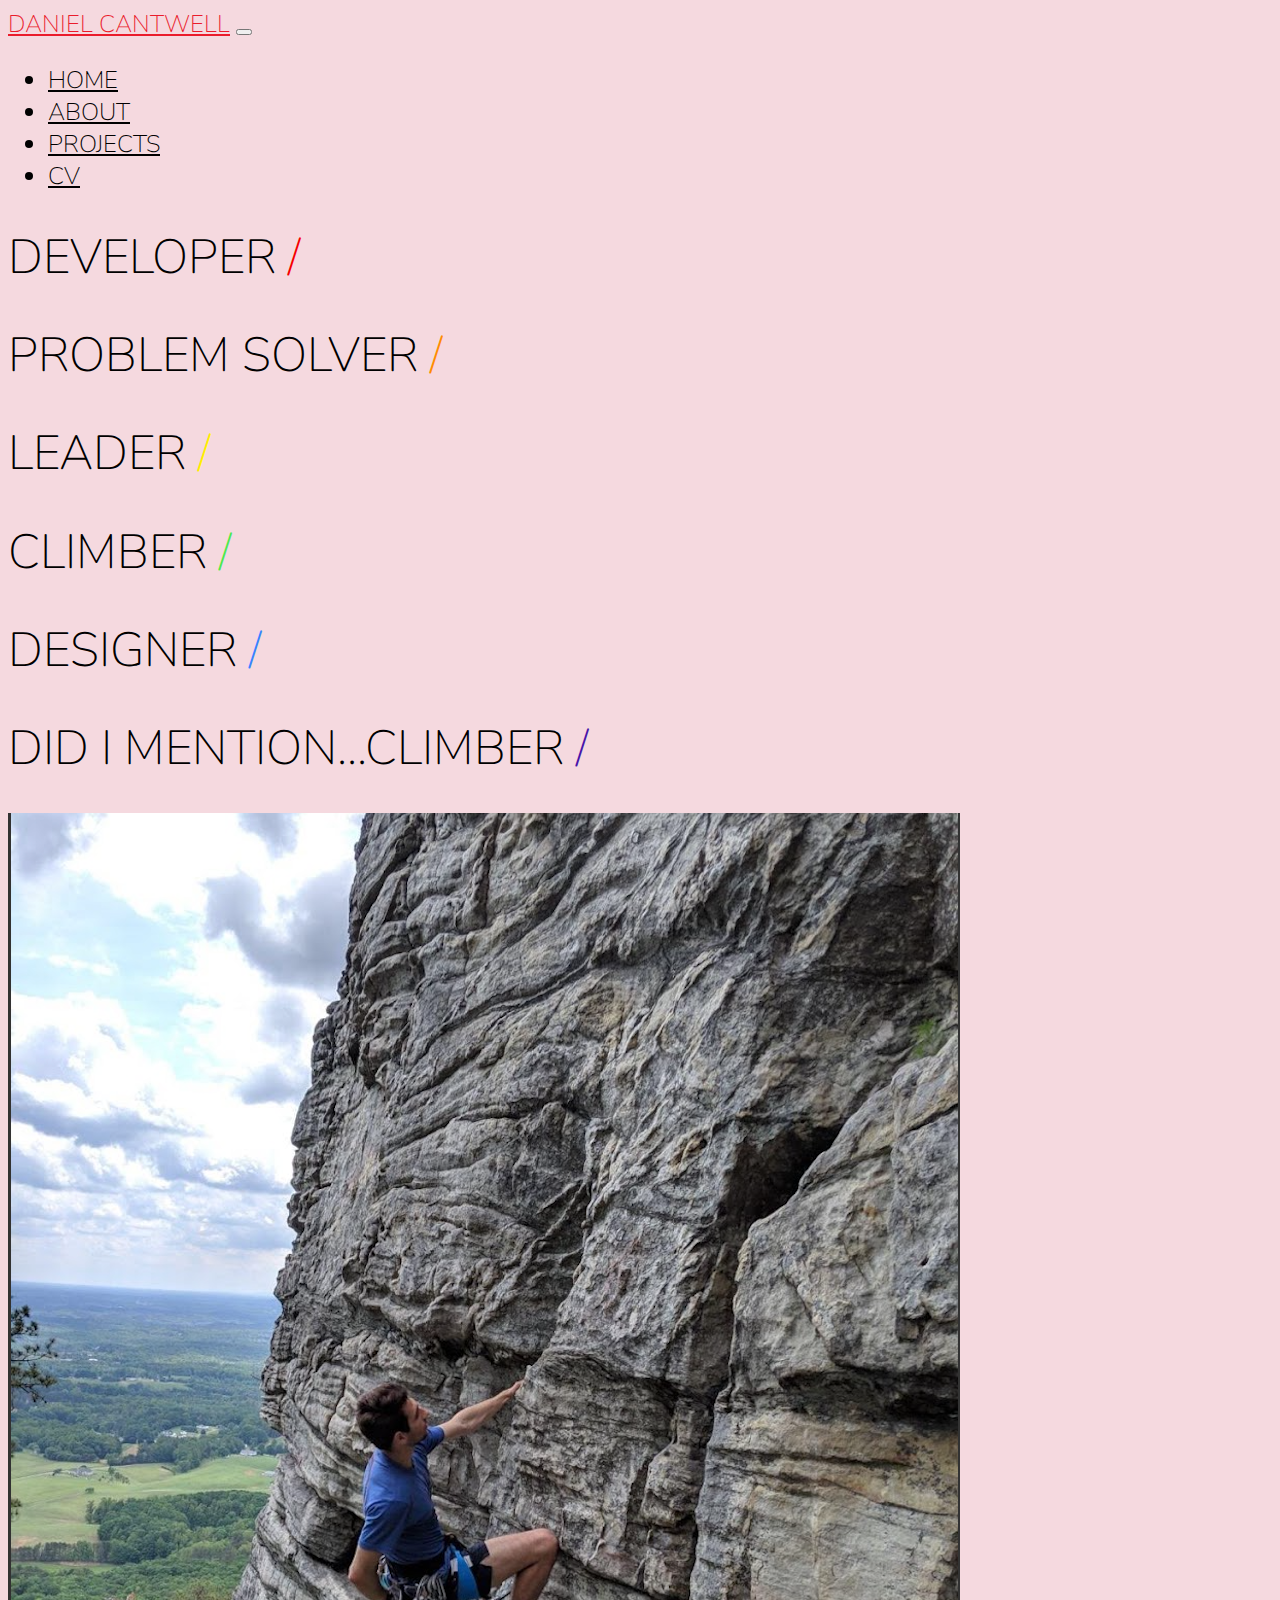
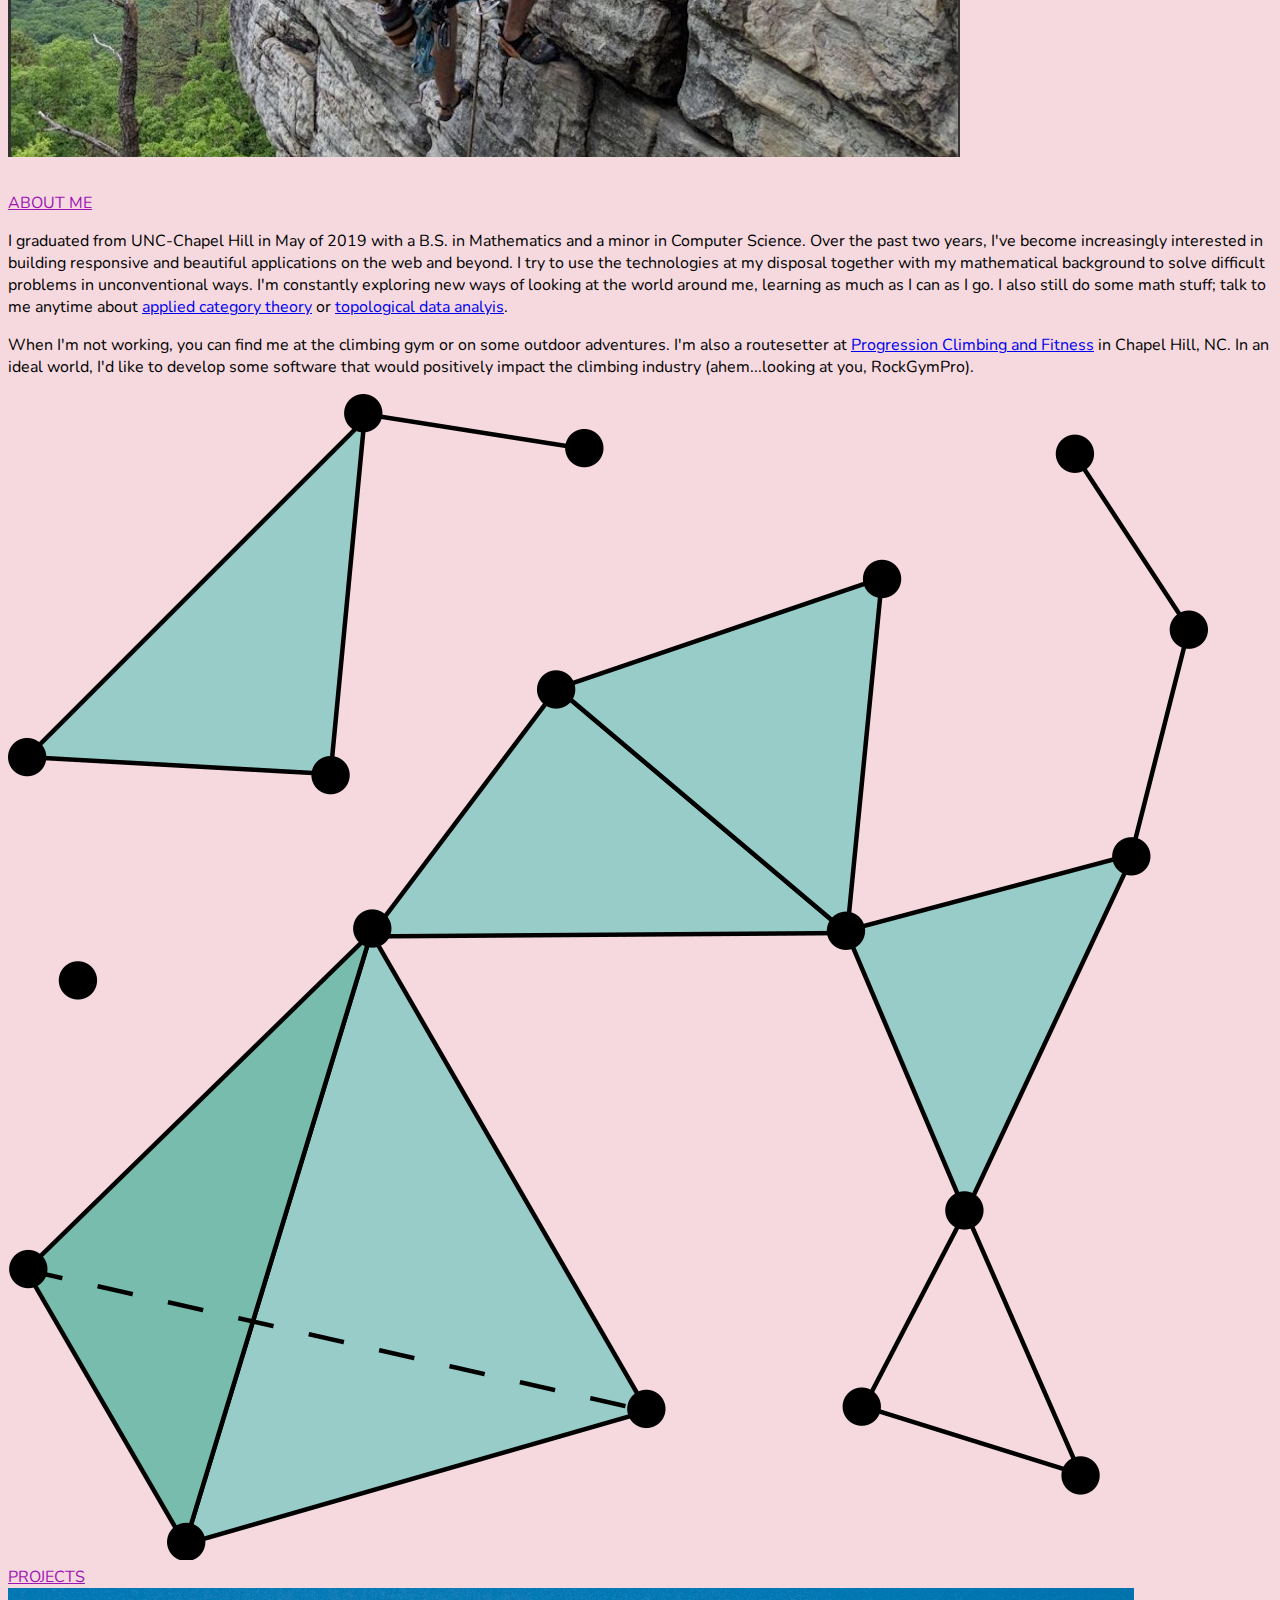
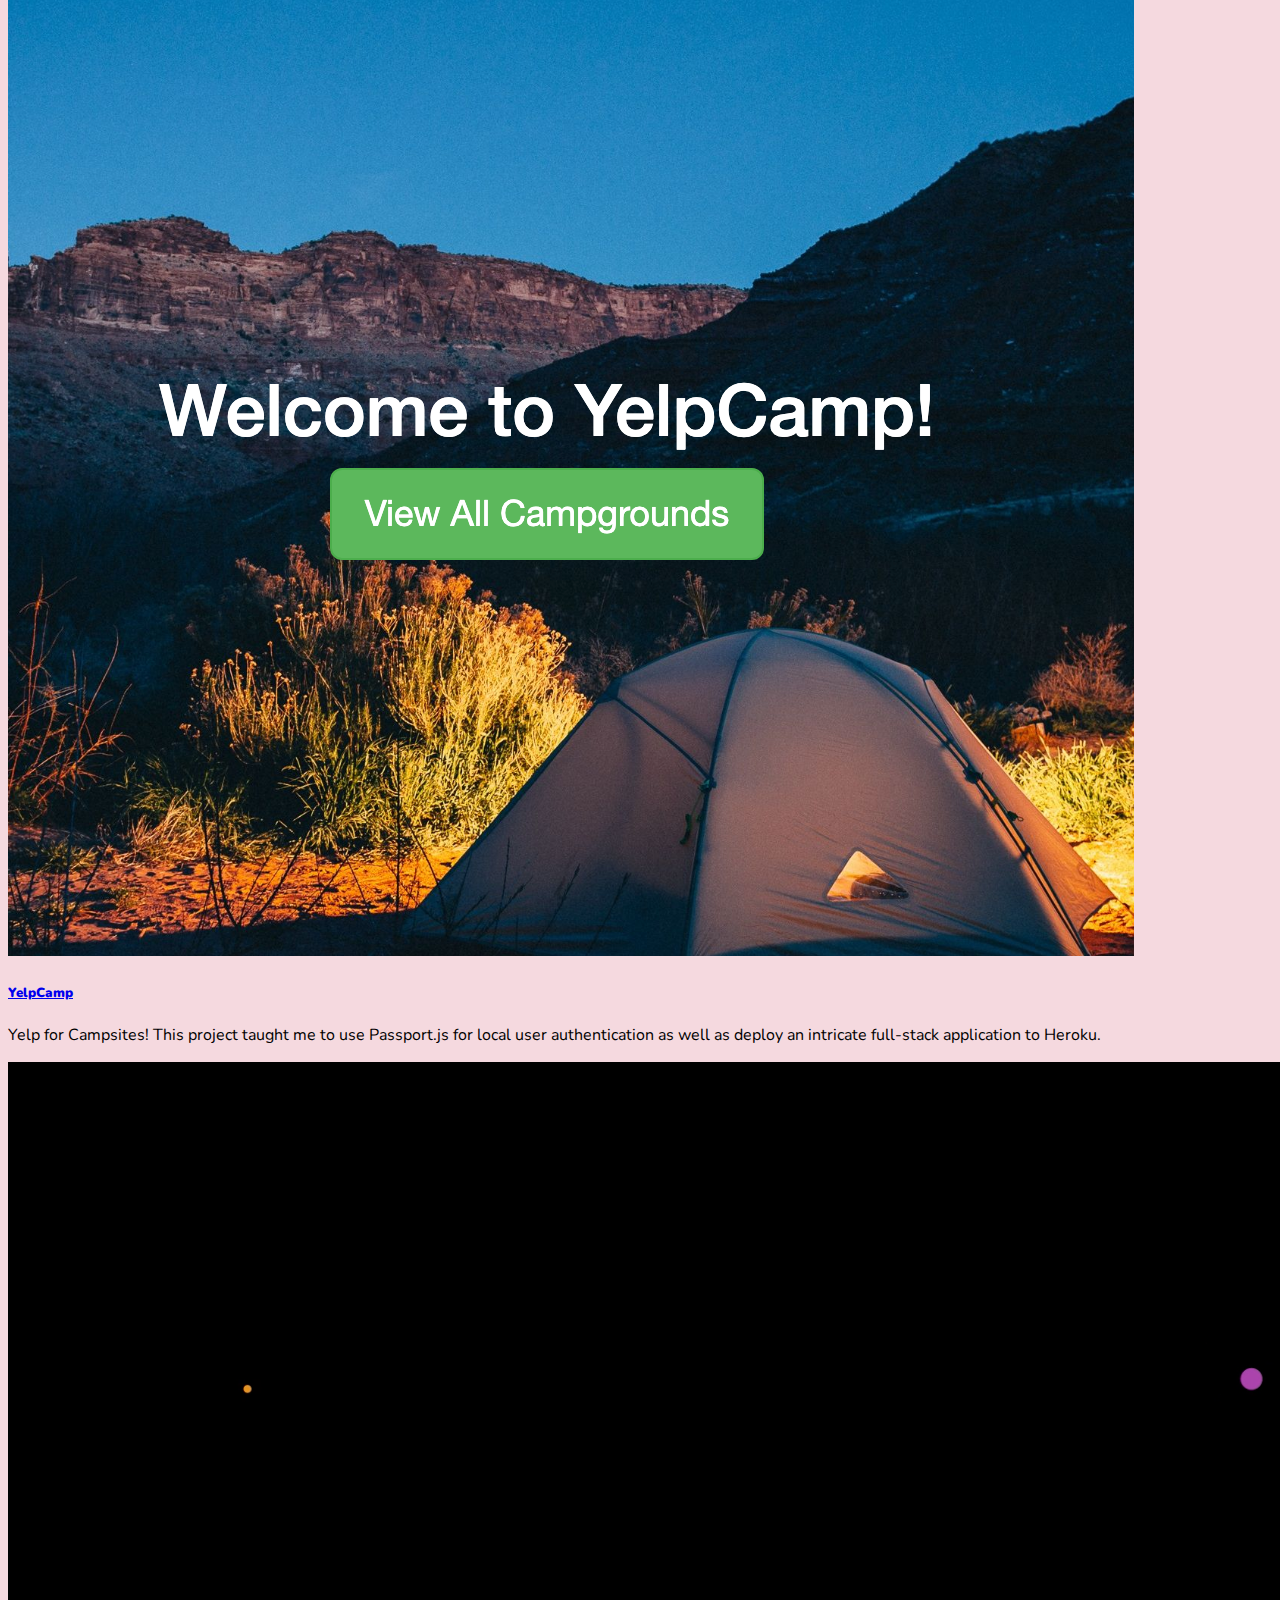
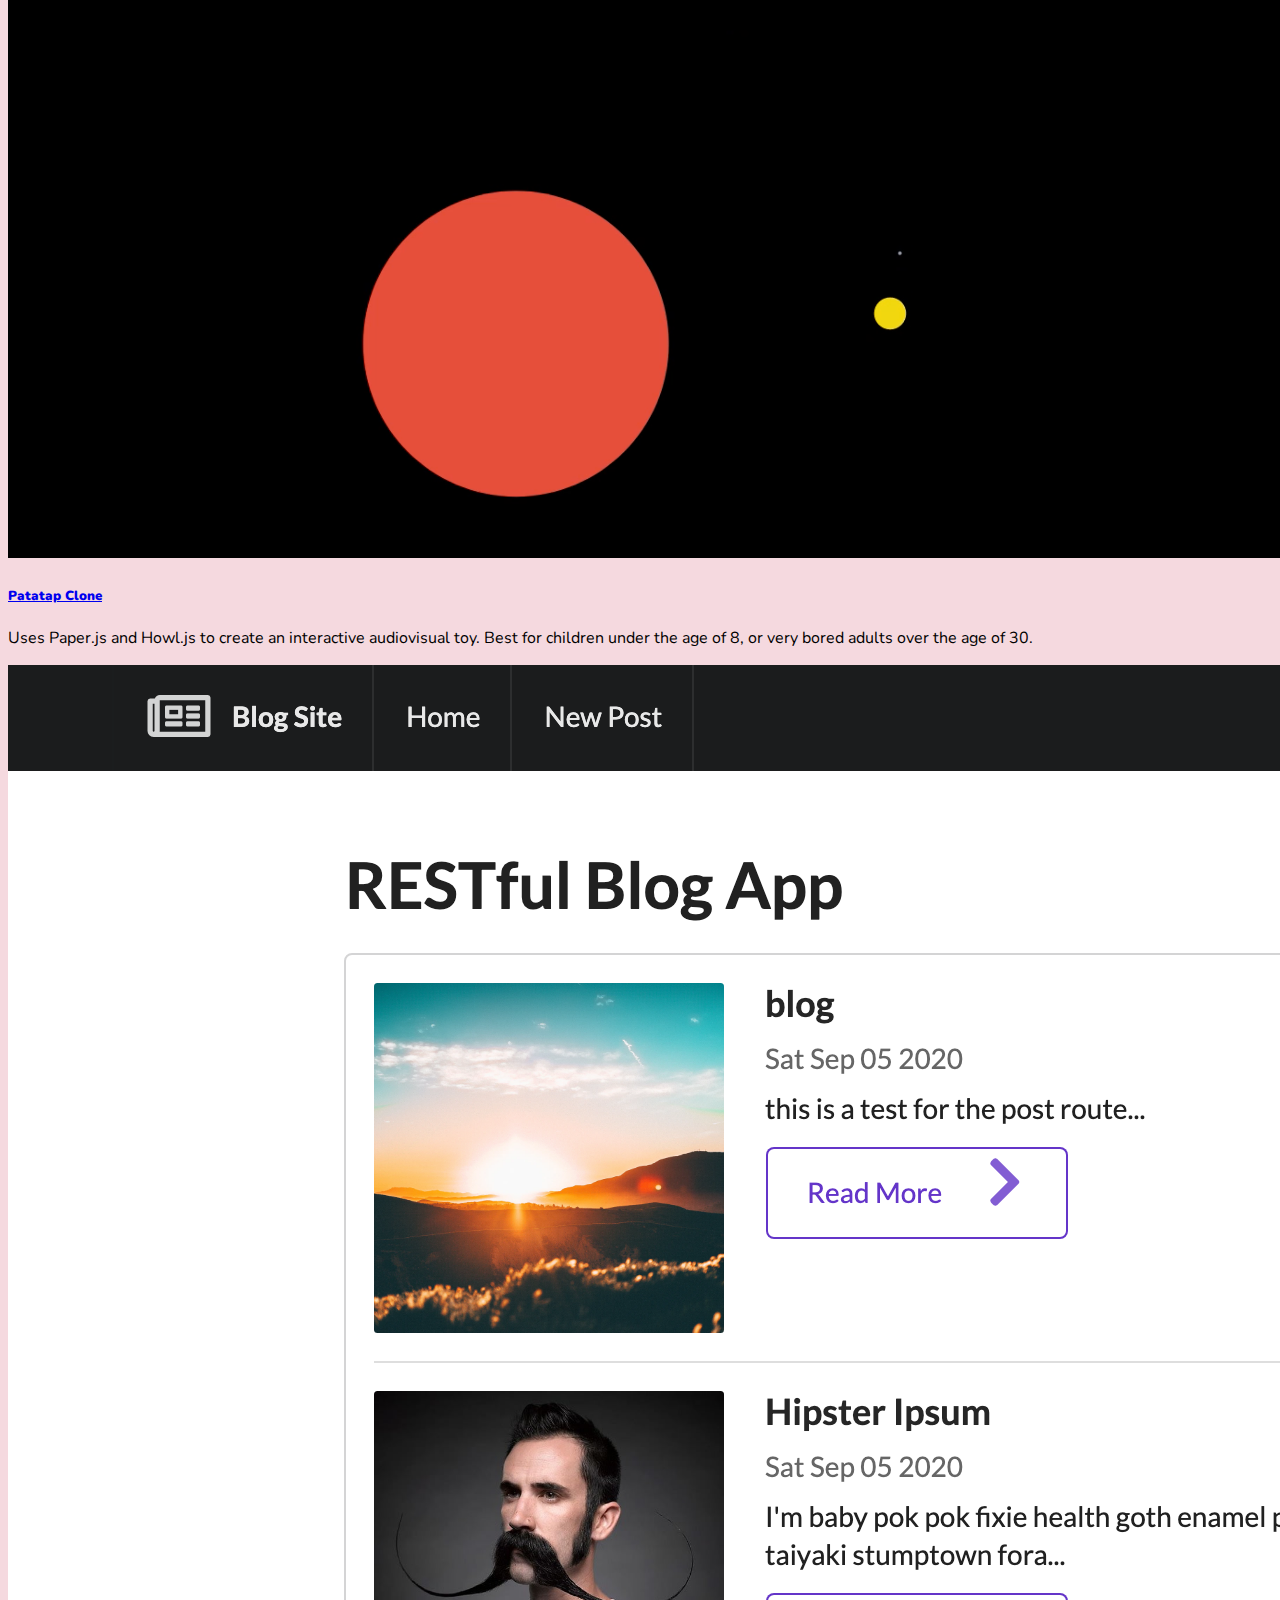
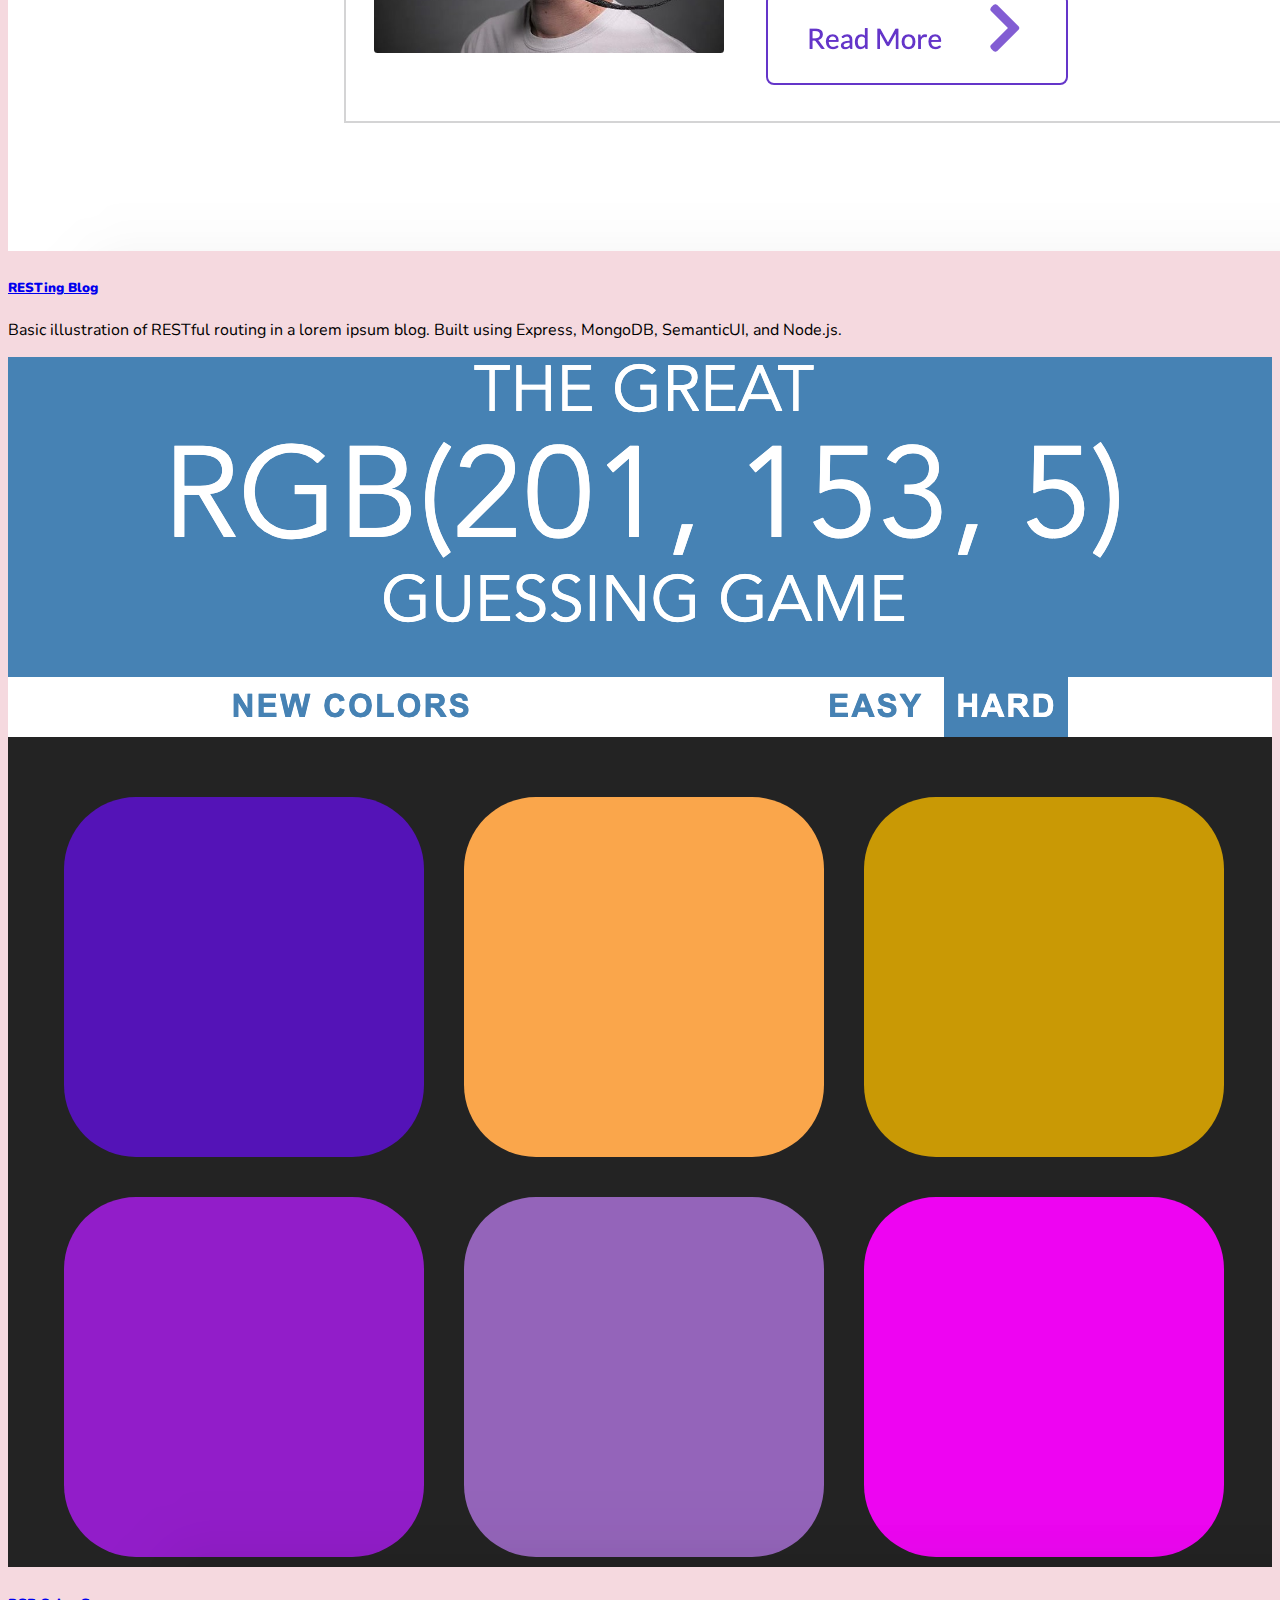
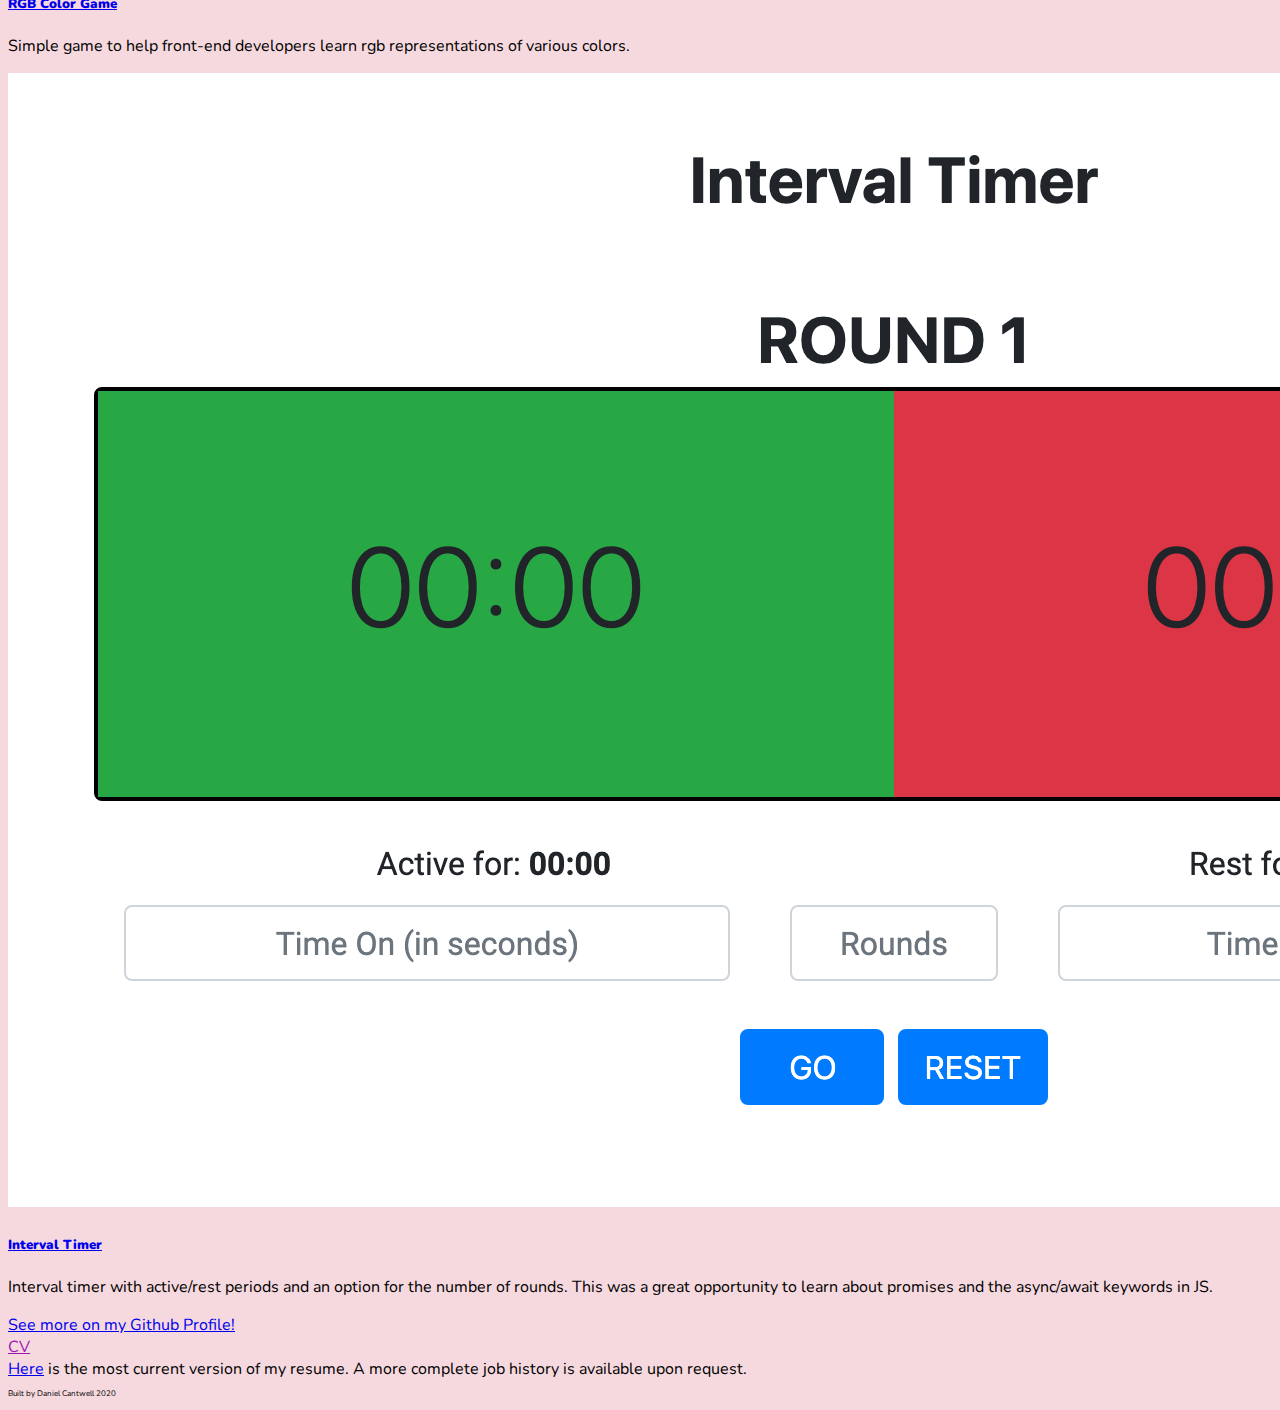
==== index.html @ 67dee4c5 "added link to interval timer" ====
<!DOCTYPE html>
<html>
<head>
	<title>personal site</title>

	 <!-- Required meta tags -->
    <meta charset="utf-8">
    <meta name="viewport" content="width=device-width, initial-scale=1, shrink-to-fit=no">
    
    <!-- Google Font -->
    <link href="https://fonts.googleapis.com/css?family=Nunito:200,300,400,700" rel="stylesheet">
	
	 <!-- Bootstrap CSS -->
    <link rel="stylesheet" href="https://stackpath.bootstrapcdn.com/bootstrap/4.1.3/css/bootstrap.min.css" integrity="sha384-MCw98/SFnGE8fJT3GXwEOngsV7Zt27NXFoaoApmYm81iuXoPkFOJwJ8ERdknLPMO" crossorigin="anonymous">


    <link rel="stylesheet" type="text/css" href="app.css">



</head>
<body>


	 <nav id="mainnav" class="navbar navbar-dark navbar-expand-lg py-0 sticky-top "> 
     	<a href="#" class="navbar-brand" >DANIEL CANTWELL</a>
      	<button class="navbar-toggler" data-toggle="collapse" data-target="#navLinks" aria-label="Toggle navigation">
        	<span class="navbar-toggler-icon"></span>
      	</button>

      	<div class="collapse navbar-collapse" id="navLinks">
        	<ul class="navbar nav text-right">
          		<li class="nav-item">
            		<a href="#" class="nav-link " id = "home">HOME</a><a name="home"/>
          		</li>
          		<li>  
            		<a href="#" id="about" class="nav-link ">ABOUT</a> 
          		</li>
          		<li>  
            		<a href="#" id = "projects" class="nav-link ">PROJECTS</a>
          		</li>
              <li>  
                <a href="#" id = "cv" class="nav-link ">CV</a>
              </li>
          
        	</ul>
      </div>

    </nav>
<!-- mt-lg-3 mt-5 -->
<section class="container-fluid px-0  mx-2 mb-3  ">
      <div class="row align-items-center">
        <div class="col-lg-6">
          <div class="text-center text-white d-lg-block text-dark">
            <h1>DEVELOPER <span id="slash1">/</span> </h1>
            <h1>PROBLEM SOLVER <span id="slash2">/</span> </h1>
            <h1>LEADER <span id="slash3">/</span> </h1>
            <h1>CLIMBER <span id="slash4">/</span></h1>
            <h1>DESIGNER <span id="slash5">/</span> </h1>
            <h1>DID I MENTION...CLIMBER <span id="slash6">/</span></h1>
        
          </div>
          
        </div>
        <div class="col-lg-6 d-none d-lg-block testText">
          <img src="climbin2.png" class="img-fluid rounded-circle">
        </div>
      </div>
    </section>


<section class="container-fluid px-0 ">
      <div class="row align-items-center">
        <div class="col-lg-6 col-md-12">
          <div class="text-center text-white d-lg-block">
            <div class= "display-2 mb-2"> <a name="about"/><u class= "projectPurple">ABOUT ME</u></div>
            <div> 
              <p class = "bio pl-2 ml-5 text-left">I graduated from UNC-Chapel Hill in May of 2019 with a B.S. in Mathematics and a minor in Computer Science. Over the past two years, I've become increasingly interested in building responsive and beautiful applications on the web and beyond. I try to use the technologies at my disposal together with my mathematical background to solve difficult problems in unconventional ways. I'm constantly exploring new ways of looking at the world around me, learning as much as I can as I go. I also still do some math stuff; talk to me anytime about <a href = "https://forum.azimuthproject.org/discussion/1808/lecture-2-what-is-applied-category-theory/p1">applied category theory</a> or <a href = "https://www.ias.edu/ideas/2013/lesnick-topological-data-analysis">topological data analyis</a>.</p>
              <p class = "bio pl-2 ml-5 text-left">When I'm not working, you can find me at the climbing gym or on some outdoor adventures. I'm also a routesetter at <a href = "http://climbprogression.com/">Progression Climbing and Fitness</a> in Chapel Hill, NC. In an ideal world, I'd like to develop some software that would positively impact the climbing industry (ahem...looking at you, RockGymPro).</p>
            </div>
          </div>
          
        </div>
        <div class="col-lg-6 d-none d-lg-block col-md-12 text-center mt-3">
          <img src="simp.png" class="img-fluid rounded w-75">
        </div>
      </div>
    </section>

<section class="container-fluid px-0 mt-3 mb-3">
      <div class="row align-items-center">
        <div class="text-center text-white d-lg-block">
        <div class= "display-2 mb-2"> <a name="projects"/><u class = "projectPurple">PROJECTS</u></div>
          <div class="col-lg-12">
              <div class = "row mt-3 d-flex mx-5 d-flex justify-content-center">

                <div class = "col-lg-4 col-md-6">
                  <div class="card" style = "height: 100%;">
                    <img class="card-img-top" src="yelpcamp.png" alt="Card image cap" >
                      <div class="card-body text-dark">
                        <h5 class="card-title"><strong><a class = "text-dark" href="https://fast-scrubland-23470.herokuapp.com/">YelpCamp</a></strong></h5>
                        <p>Yelp for Campsites! This project taught me to use Passport.js for local user authentication as well as deploy an intricate full-stack application to Heroku.</p> 
                      </div>
                  </div> 
                </div>

                <div class = "col-lg-4 col-md-6">
                  <div class="card" style = "height: 100%;">
                    <img class="card-img-top" src="patatap img.png" alt="Card image cap" >
                      <div class="card-body text-dark">
                        <h5 class="card-title"><strong><a class = "text-dark" href="https://github.com/cantwellnc/patatapClone">Patatap Clone</a></strong></h5>
                        <p>Uses Paper.js and Howl.js to create an interactive audiovisual toy. Best for children under the age of 8, or very bored adults over the age of 30. </p> 
                      </div>
                  </div> 
                </div>

                <div class = "col-lg-4 col-md-6 mt-2 mb-2 mt-lg-0">
                  <div class="card" style = "height: 100%;">
                    <img class="card-img-top" src="blog.png" alt="Card image cap">
                      <div class="card-body text-dark border-dark ">
                        <h5 class="card-title"><strong><a class = "text-dark" href="https://github.com/cantwellnc/blogAppRedux">RESTing Blog</a></strong></h5>
                        <p>Basic illustration of RESTful routing in a lorem ipsum blog. Built using Express, MongoDB, SemanticUI, and Node.js. </p> 
                      </div>
                  </div> 
                </div>

                <!-- TO DO: Make another proj, add it here in place of this card. Add Resume + links to linkedIn and github. -->
                <div class = "col-lg-4 col-md-6 mt-2">
                  <div class="card" style = "height: 100%;">
                    <!-- style="width: 18rem;" -->
                    <img class="card-img-top" src="colorGame.png" alt="Card image cap">
                      <div class="card-body text-dark">
                        <h5 class="card-title"><strong><a class = "text-dark" href="https://cantwellnc.github.io/colorGame/">RGB Color Game</a></strong></h5>
                        <p>Simple game to help front-end developers learn rgb representations of various colors. </p> 
                      </div>
                  </div> 
                </div>

                <div class = "col-lg-4 col-md-6 mt-2">
                  <div class="card" style = "height: 100%;">
                    <!-- style="width: 18rem;" -->
                    <img class="card-img-top" src="interval.png" alt="Card image cap">
                      <div class="card-body text-dark">
                        <h5 class="card-title"><strong><a class = "text-dark" href="https://cantwellnc.github.io/intervalTimer">Interval Timer</a></strong></h5>
                        <p> Interval timer with active/rest periods and an option for the number of rounds. This was a great opportunity to learn about promises and the async/await keywords in JS.</p> 
                      </div>
                  </div> 
                </div>
                <div class = "col-lg-4 col-md-6 d-flex justify-content-center align-items-center">
                  <a href="https://github.com/cantwellnc">See more on my Github Profile!</a>
                </div>
              </div>
            </div>
          </div> 
        </div>
      </div>
      
 </section>




 <section class="container-fluid px-0 mt-3 mb-3">
      <div class="row align-items-center">
        <div class="col-lg-12">
            <div class="text-center text-dark d-lg-block">
              <div class= "display-2 mb-2"> <a name="cv"/><u class = "projectPurple">CV</u></div>
              <span> <a href = "currResume.pdf">Here</a> is the most current version of my resume. A more complete job history is available upon request. </span>
              <b></b>
            </div>
          </div> 
        </div>
      </div>
 </section>

<section class="container-fluid px-0 mt-3 mb-3" id="footer"> 
  <!-- <div class= "row float-right" id="footer"> -->
    Built by Daniel Cantwell 2020
  <!-- </div> -->
</section>

</body>

<!-- Optional JavaScript -->
    <!-- jQuery first, then Popper.js, then Bootstrap JS -->
    <!-- <script src="https://code.jquery.com/jquery-3.3.1.slim.min.js" integrity="sha384-q8i/X+965DzO0rT7abK41JStQIAqVgRVzpbzo5smXKp4YfRvH+8abtTE1Pi6jizo" crossorigin="anonymous"></script> -->
    <script
  src="https://code.jquery.com/jquery-3.5.1.min.js"
  integrity="sha256-9/aliU8dGd2tb6OSsuzixeV4y/faTqgFtohetphbbj0="
  crossorigin="anonymous"></script>
    <script src="https://cdnjs.cloudflare.com/ajax/libs/popper.js/1.14.3/umd/popper.min.js" integrity="sha384-ZMP7rVo3mIykV+2+9J3UJ46jBk0WLaUAdn689aCwoqbBJiSnjAK/l8WvCWPIPm49" crossorigin="anonymous"></script>
    <script src="https://stackpath.bootstrapcdn.com/bootstrap/4.1.3/js/bootstrap.min.js" integrity="sha384-ChfqqxuZUCnJSK3+MXmPNIyE6ZbWh2IMqE241rYiqJxyMiZ6OW/JmZQ5stwEULTy" crossorigin="anonymous"></script>
    
    <script>
      function scrollToAnchor(aid){
        var aTag = $("a[name='"+ aid +"']");
        console.log(aTag);
        $('html,body').animate({scrollTop: aTag.offset().top-60},'slow');
      }

      function topFunction() {
        $(document.documentElement).animate({scrollTop: 0}, 'slow')
      }

      $("#about").click(function() {
        scrollToAnchor('about');
      });

       $("#projects").click(function() {
        scrollToAnchor('projects');
      });

      $("#home").click(function() {
        topFunction();
      });

      $("#cv").click(function() {
        scrollToAnchor('cv');
      });




      $(function () {
        $(document).scroll(function(){
          var $nav = $("#mainnav"); 
          $nav.toggleClass("scrolled", $(this).scrollTop() > $nav.height()); 
        });
      });
    </script>

</html>
---- app.css ----
body{
    background:#f5d9df; 
    font-family: Nunito, sans-serif;
    color:black;
    overflow-x:hidden;
}

#mainnav {
    font-size:1.5rem; 
    font-weight:100; 
}

#mainnav .nav-link {
    color:black; 
}

#mainnav .nav-link:hover {
    color:#EA1C2C; 
}

#mainnav .navbar-brand{
    color:#EA1C2C; 
    font-size:1.5rem; 
    font-weight:100; 
}

h1 {
    font-weight:100; 
    font-size:3rem; 
}

.navbar.scrolled {
    background: rgb(222,192,222); 
    /* changes bg of navbar when user scrolls */
    transition: background 500ms;
    /* fades bg in*/
} 

@media only screen and (max-width: 1200px) {
    h1 {
        font-weight:100; 
        font-size:2rem; 
    }

}

.blurb h2{
    font-weight: 100;
    font-size:2rem; 
    color:#EA1C2C; 
}

.blurb p{
    color:#f498b8; 
    font-weight: 100;
    font-size: 1.25rem;
}

.content{
    margin-top: 100px;
}

#slash1{
    color:#F60000; 
}
#slash2{
    color:#FF8C00; 
}
#slash3{
    color:#FFEE00;
}
#slash4{
    color:#4de94c; 
}
#slash5{
    color:#3783ff; 
}
#slash6{
    color:#4815aa; 
}

.testText{
    font-size: 100px;
}

.bio{
    color:black;
}

img{
    object-fit:cover;
}

.projectPurple{
    color: #a014b3;

}

#footer{
    font-size:.5rem;
    display: inline;
}
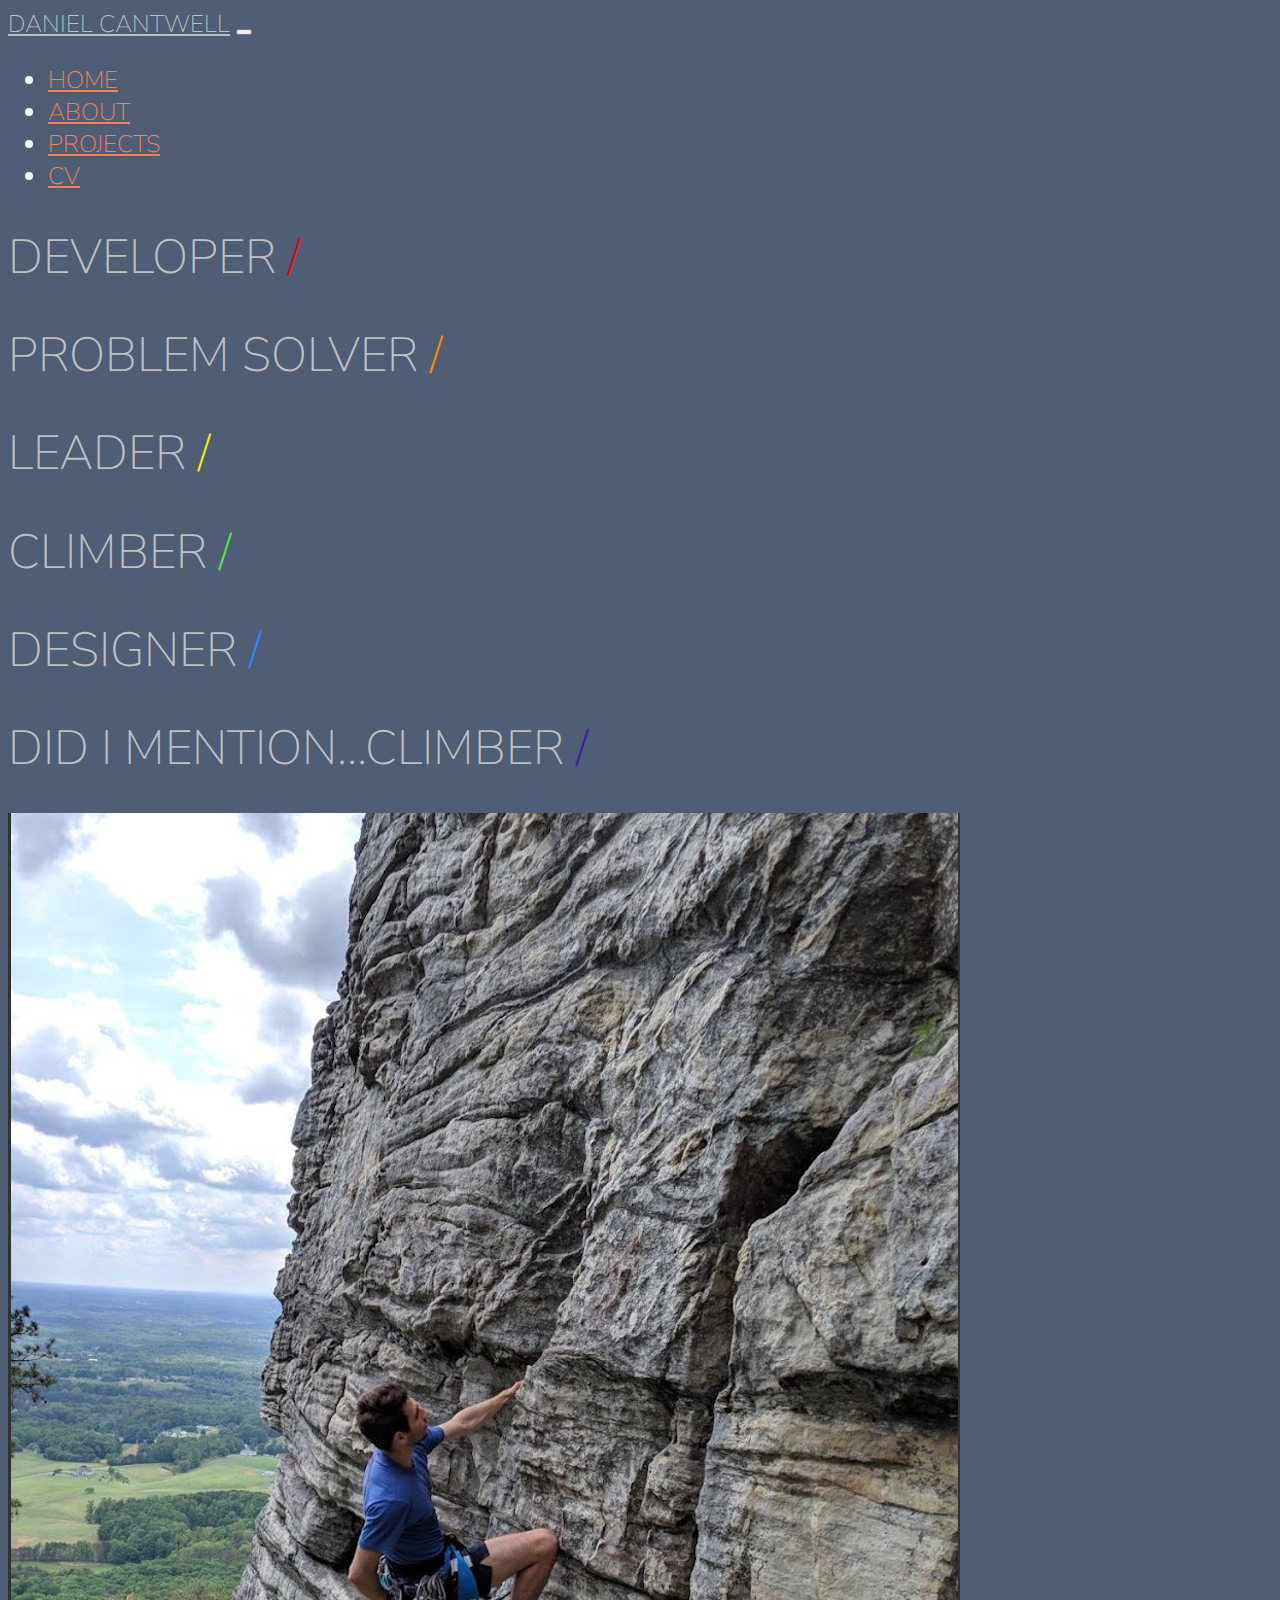
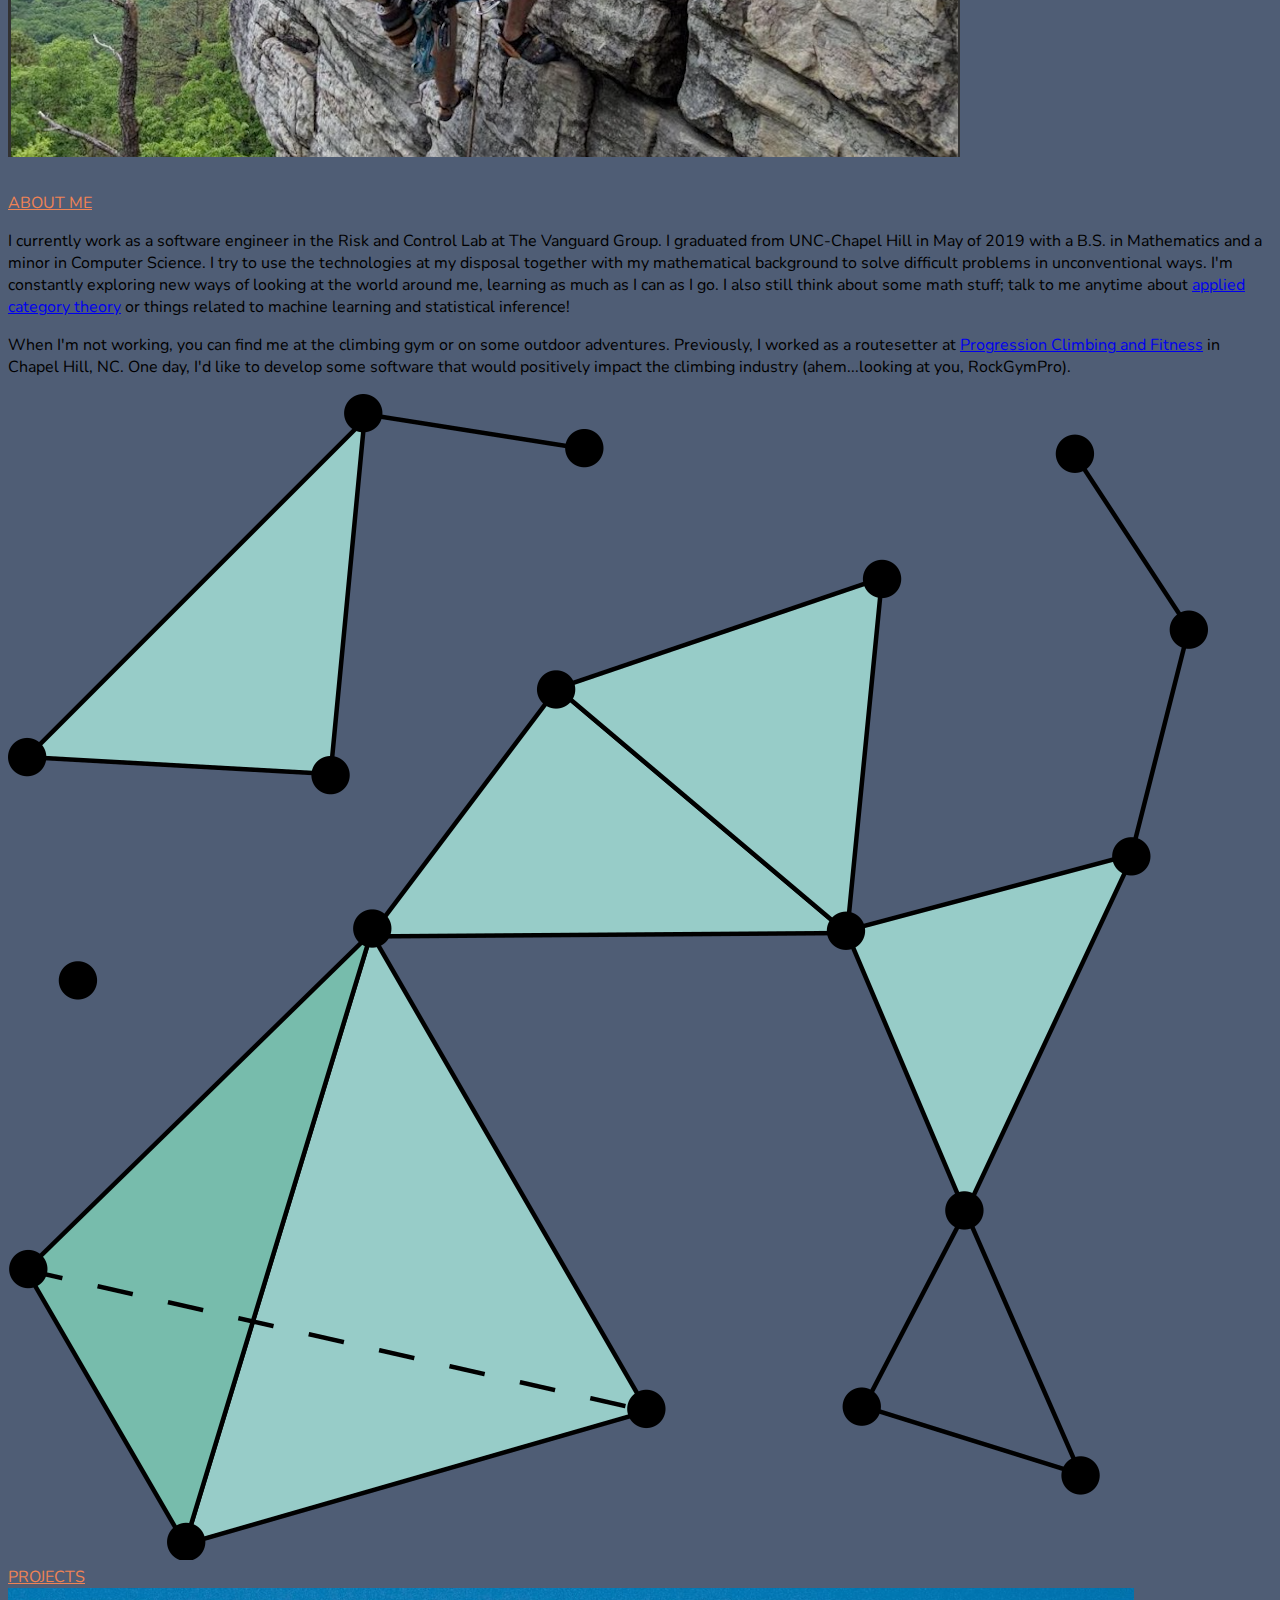
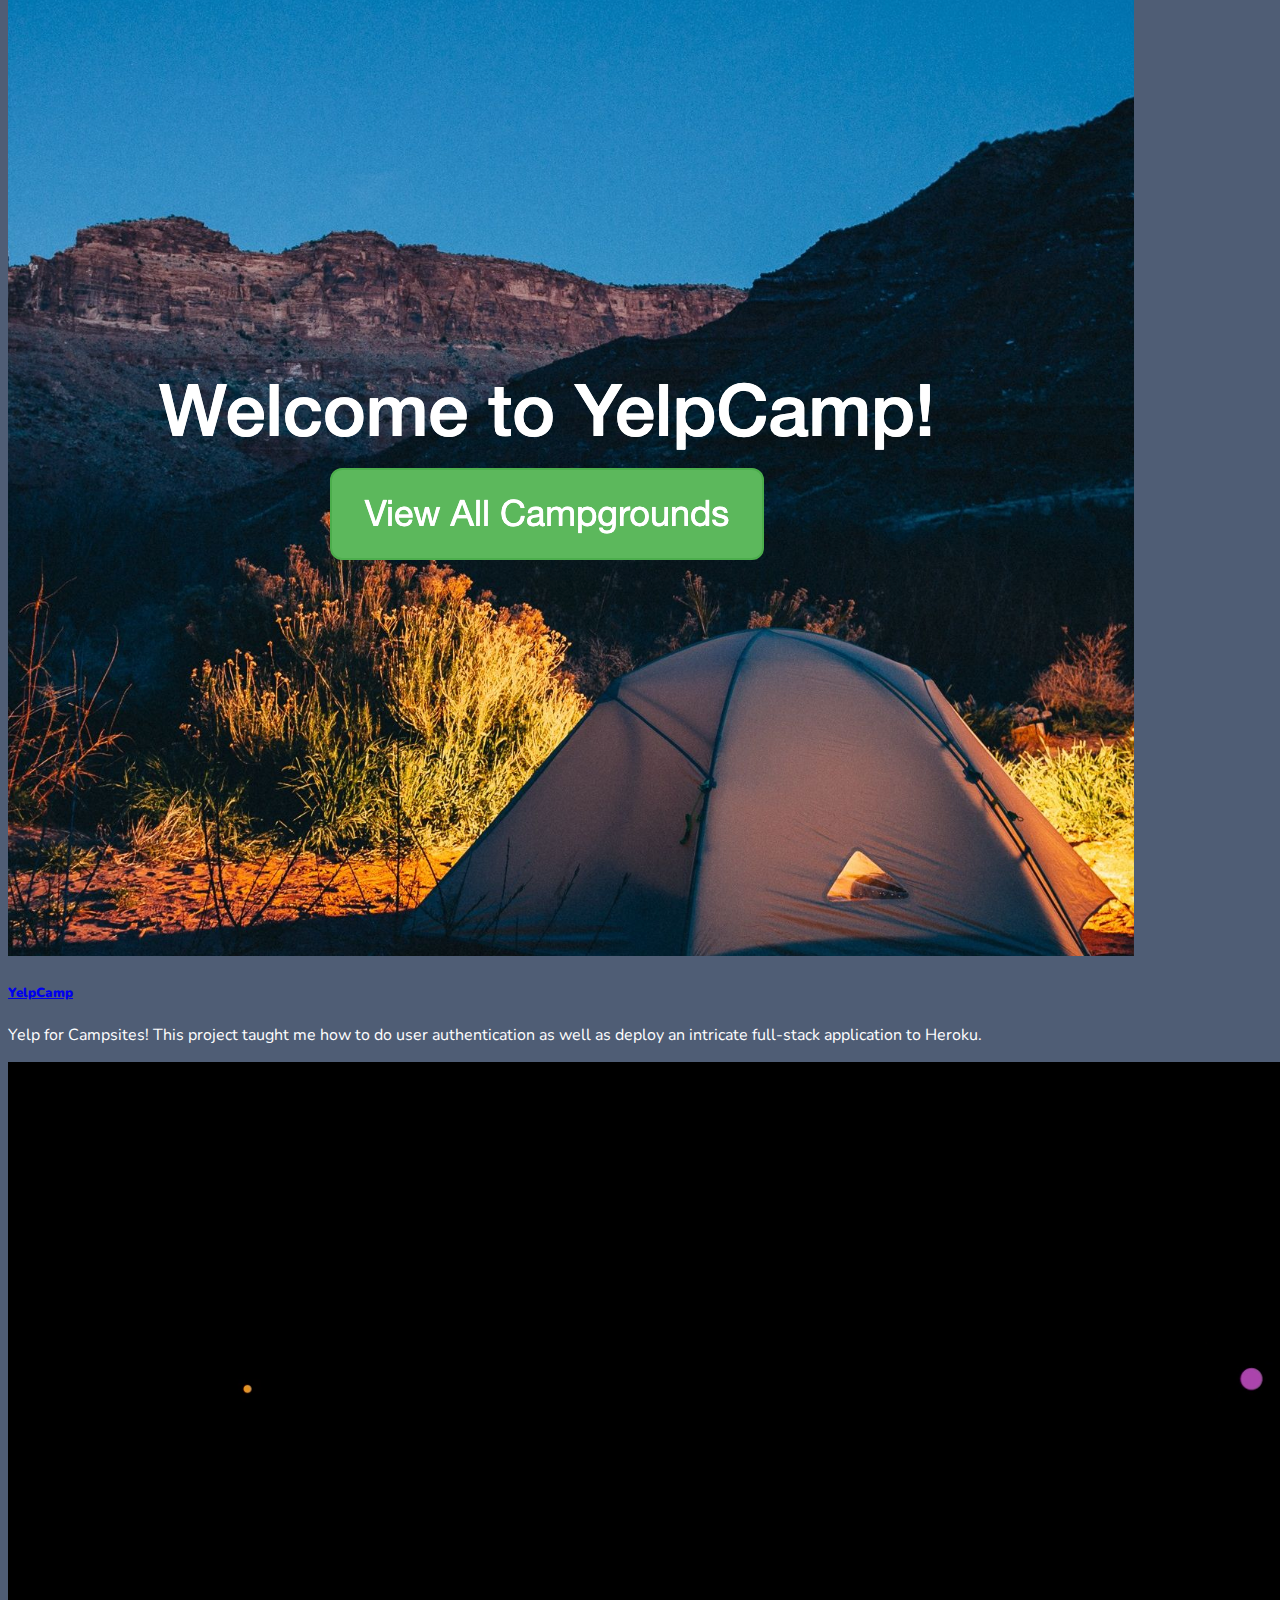
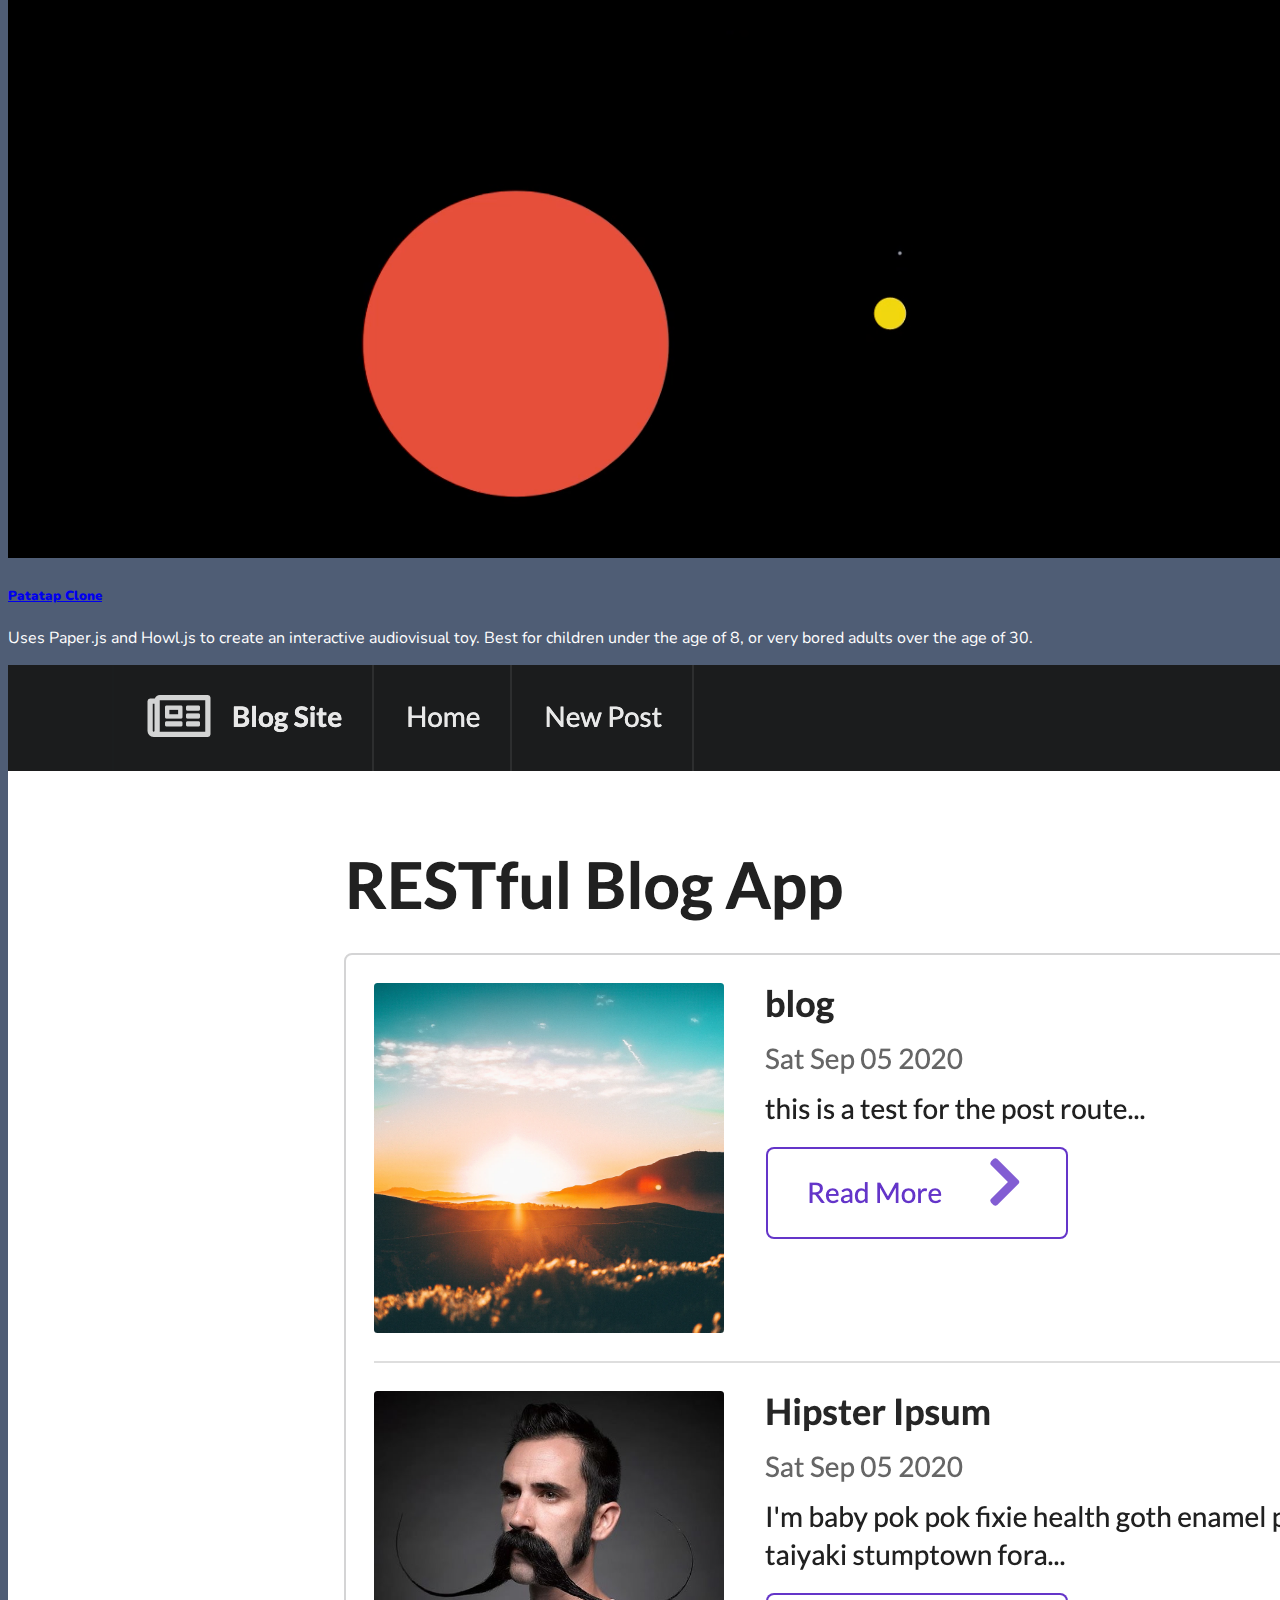
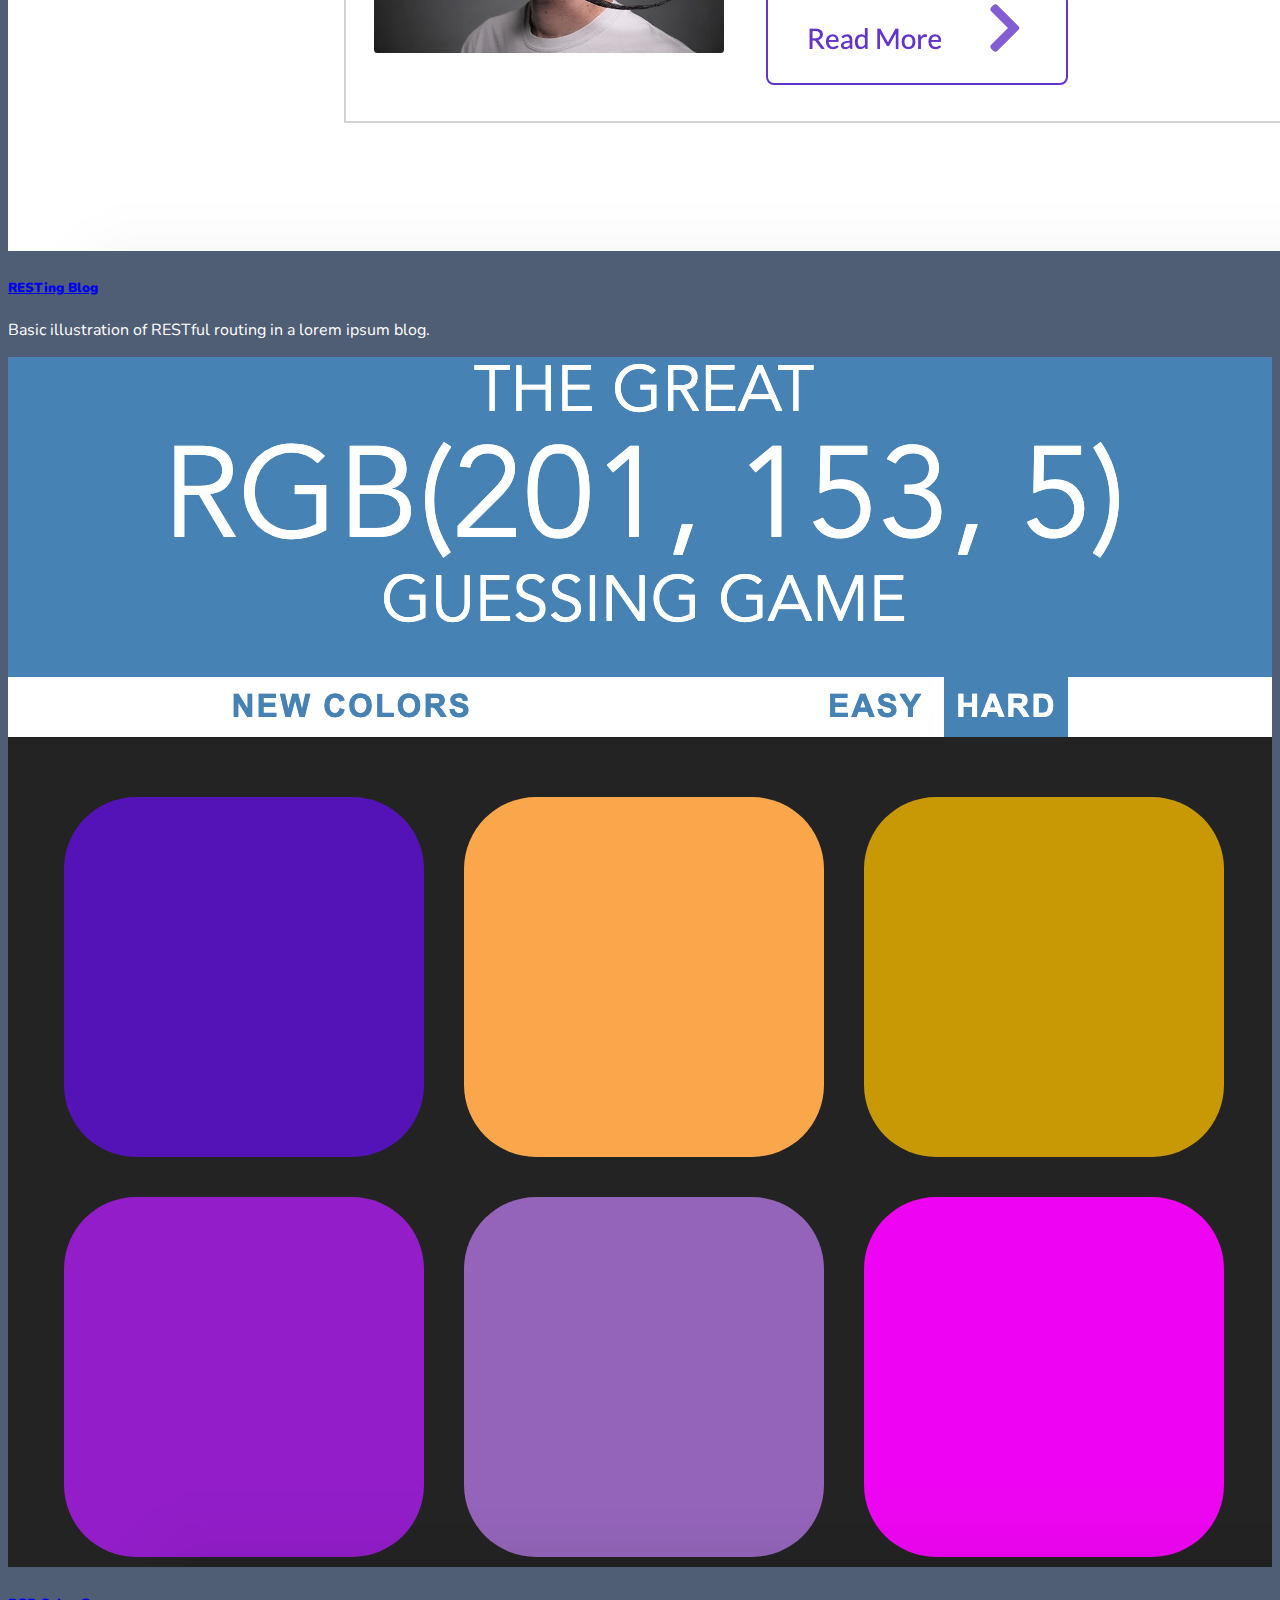
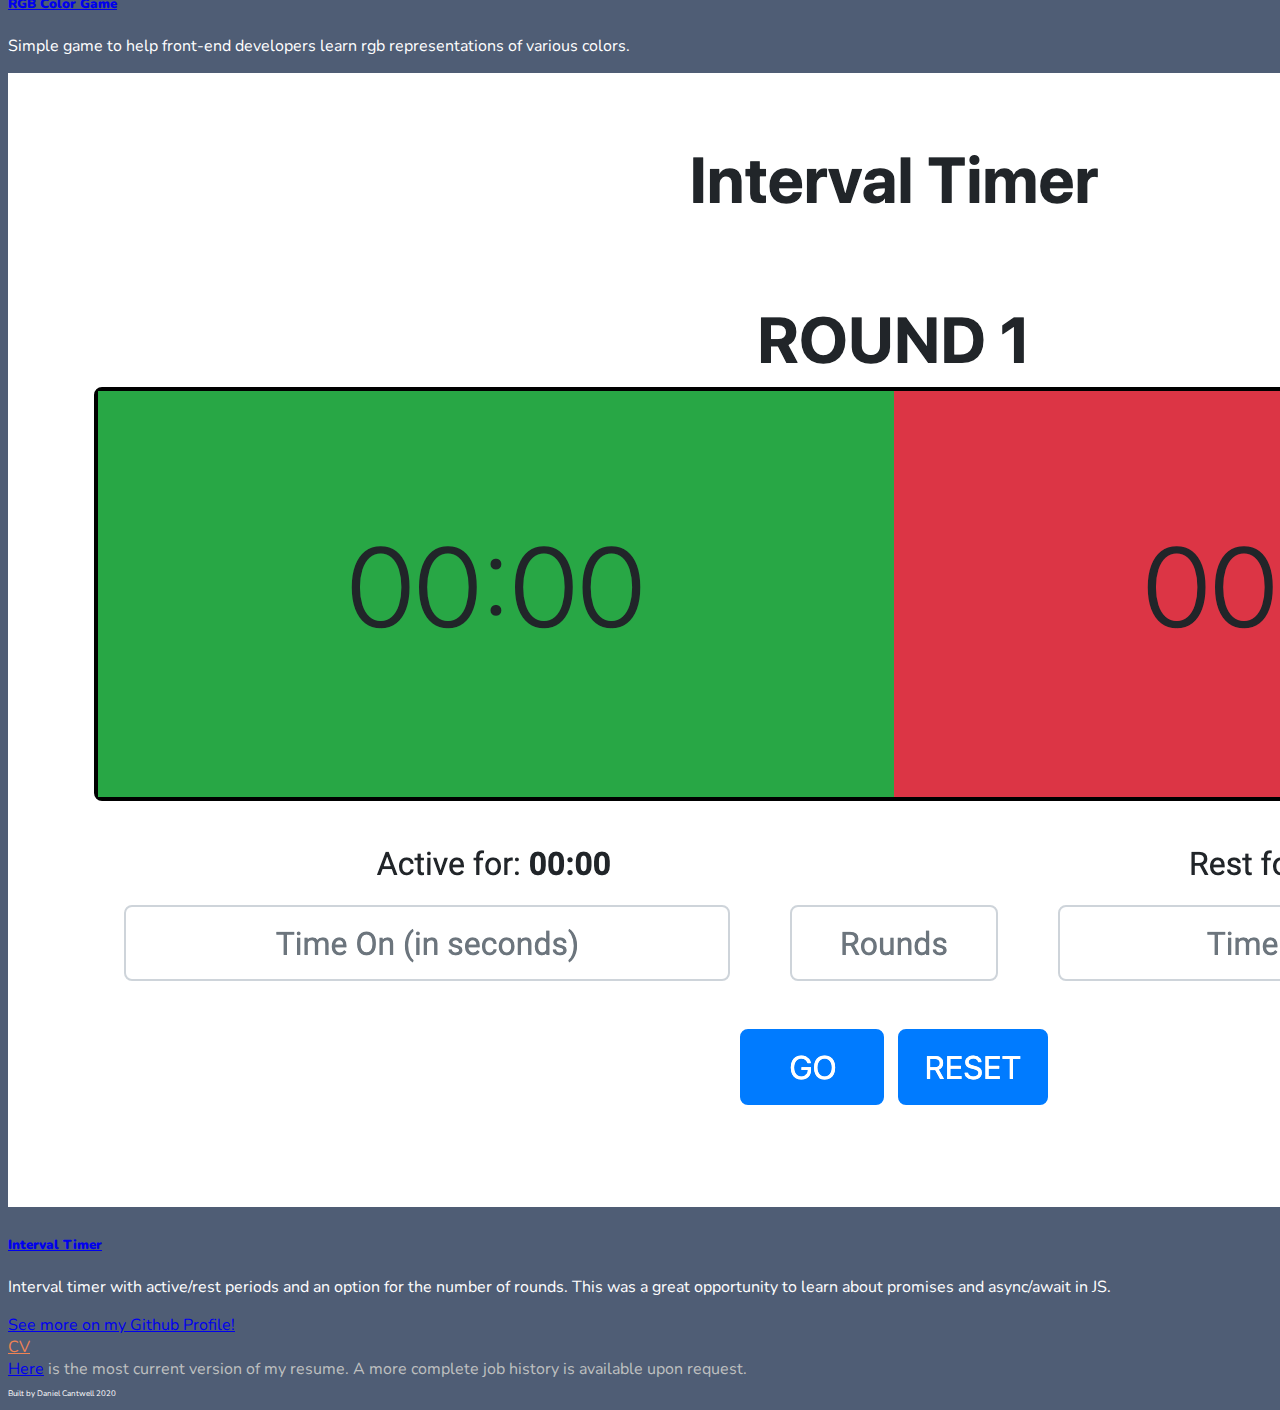
==== commit 49225562: "-revamped the site to make it less terrible" ====
--- a/index.html
+++ b/index.html
@@ -20,7 +20,6 @@
 
 </head>
 <body>
-
 
 	 <nav id="mainnav" class="navbar navbar-dark navbar-expand-lg py-0 sticky-top "> 
      	<a href="#" class="navbar-brand" >DANIEL CANTWELL</a>
@@ -48,136 +47,139 @@
 
     </nav>
 <!-- mt-lg-3 mt-5 -->
-<section class="container-fluid px-0  mx-2 mb-3  ">
-      <div class="row align-items-center">
-        <div class="col-lg-6">
-          <div class="text-center text-white d-lg-block text-dark">
-            <h1>DEVELOPER <span id="slash1">/</span> </h1>
-            <h1>PROBLEM SOLVER <span id="slash2">/</span> </h1>
-            <h1>LEADER <span id="slash3">/</span> </h1>
-            <h1>CLIMBER <span id="slash4">/</span></h1>
-            <h1>DESIGNER <span id="slash5">/</span> </h1>
-            <h1>DID I MENTION...CLIMBER <span id="slash6">/</span></h1>
+<div class="container-fluid m-4">
+  <section class="container-fluid px-0  mb-3  ">
+    <div class="row align-items-center">
+      <div class="col-md-6">
+        <div class="text-center text-white d-md-block text-dark">
+          <h1>DEVELOPER <span id="slash1">/</span> </h1>
+          <h1>PROBLEM SOLVER <span id="slash2">/</span> </h1>
+          <h1>LEADER <span id="slash3">/</span> </h1>
+          <h1>CLIMBER <span id="slash4">/</span></h1>
+          <h1>DESIGNER <span id="slash5">/</span> </h1>
+          <h1>DID I MENTION...CLIMBER <span id="slash6">/</span></h1>
+      
+        </div>
         
+      </div>
+      <div class="col-md-4 d-none d-md-block testText mx-auto">
+        <img src="climbin2.png" class="img-fluid rounded-circle">
+      </div>
+    </div>
+  </section>
+
+
+<section class="container-fluid px-0">
+    <div class="row align-items-center">
+      <div class="col-lg-6 col-md-12">
+        <div class="text-center text-white d-lg-block">
+          <div class= "display-2 mb-2"> <a name="about"/><u class= "title">ABOUT ME</u></div>
+          <div> 
+            <p class = "bio pl-2 text-left">I currently work as a software engineer in the Risk and Control Lab at The Vanguard Group. I graduated from UNC-Chapel Hill in May of 2019 with a B.S. in Mathematics and a minor in Computer Science. I try to use the technologies at my disposal together with my mathematical background to solve difficult problems in unconventional ways. I'm constantly exploring new ways of looking at the world around me, learning as much as I can as I go. I also still think about some math stuff; talk to me anytime about <a href = "https://forum.azimuthproject.org/discussion/1808/lecture-2-what-is-applied-category-theory/p1">applied category theory</a> or things related to machine learning and statistical inference!</p>
+            <p class = "bio pl-2 text-left">When I'm not working, you can find me at the climbing gym or on some outdoor adventures. Previously, I worked as a routesetter at <a href = "http://climbprogression.com/">Progression Climbing and Fitness</a> in Chapel Hill, NC. One day, I'd like to develop some software that would positively impact the climbing industry (ahem...looking at you, RockGymPro).</p>
           </div>
-          
         </div>
-        <div class="col-lg-6 d-none d-lg-block testText">
-          <img src="climbin2.png" class="img-fluid rounded-circle">
-        </div>
-      </div>
-    </section>
-
-
-<section class="container-fluid px-0 ">
-      <div class="row align-items-center">
-        <div class="col-lg-6 col-md-12">
-          <div class="text-center text-white d-lg-block">
-            <div class= "display-2 mb-2"> <a name="about"/><u class= "projectPurple">ABOUT ME</u></div>
-            <div> 
-              <p class = "bio pl-2 ml-5 text-left">I graduated from UNC-Chapel Hill in May of 2019 with a B.S. in Mathematics and a minor in Computer Science. Over the past two years, I've become increasingly interested in building responsive and beautiful applications on the web and beyond. I try to use the technologies at my disposal together with my mathematical background to solve difficult problems in unconventional ways. I'm constantly exploring new ways of looking at the world around me, learning as much as I can as I go. I also still do some math stuff; talk to me anytime about <a href = "https://forum.azimuthproject.org/discussion/1808/lecture-2-what-is-applied-category-theory/p1">applied category theory</a> or <a href = "https://www.ias.edu/ideas/2013/lesnick-topological-data-analysis">topological data analyis</a>.</p>
-              <p class = "bio pl-2 ml-5 text-left">When I'm not working, you can find me at the climbing gym or on some outdoor adventures. I'm also a routesetter at <a href = "http://climbprogression.com/">Progression Climbing and Fitness</a> in Chapel Hill, NC. In an ideal world, I'd like to develop some software that would positively impact the climbing industry (ahem...looking at you, RockGymPro).</p>
+        
+      </div>
+      <div class="col-lg-6 d-none d-lg-block col-md-12 text-center mt-3">
+        <img src="simp.png" class="img-fluid rounded w-75">
+      </div>
+    </div>
+  </section>
+
+<section class="container-fluid px-0 mt-3 mb-3">
+    <div class="row align-items-center">
+      <div class="text-center text-white d-lg-block">
+      <div class= "display-2 mb-2"> <a name="projects"/><u class = "title">PROJECTS</u></div>
+        <div class="col-lg-12">
+            <div class = "row mt-3 d-flex mx-5 d-flex justify-content-center">
+
+              <div class = "col-lg-4 col-md-6">
+                <div class="card" style = "height: 100%;">
+                  <img class="card-img-top" src="yelpcamp.png" alt="Card image cap" >
+                    <div class="card-body text-dark">
+                      <h5 class="card-title"><strong><a class = "text-dark" href="https://fast-scrubland-23470.herokuapp.com/">YelpCamp</a></strong></h5>
+                      <p>Yelp for Campsites! This project taught me how to do user authentication as well as deploy an intricate full-stack application to Heroku.</p> 
+                    </div>
+                </div> 
+              </div>
+
+              <div class = "col-lg-4 col-md-6">
+                <div class="card" style = "height: 100%;">
+                  <img class="card-img-top" src="patatap img.png" alt="Card image cap" >
+                    <div class="card-body text-dark">
+                      <h5 class="card-title"><strong><a class = "text-dark" href="https://github.com/cantwellnc/patatapClone">Patatap Clone</a></strong></h5>
+                      <p>Uses Paper.js and Howl.js to create an interactive audiovisual toy. Best for children under the age of 8, or very bored adults over the age of 30. </p> 
+                    </div>
+                </div> 
+              </div>
+
+              <div class = "col-lg-4 col-md-6 mt-2 mb-2 mt-lg-0">
+                <div class="card" style = "height: 100%;">
+                  <img class="card-img-top" src="blog.png" alt="Card image cap">
+                    <div class="card-body text-dark border-dark ">
+                      <h5 class="card-title"><strong><a class = "text-dark" href="https://github.com/cantwellnc/blogAppRedux">RESTing Blog</a></strong></h5>
+                      <p>Basic illustration of RESTful routing in a lorem ipsum blog. </p> 
+                    </div>
+                </div> 
+              </div>
+
+              <!-- TO DO: Make another proj, add it here in place of this card. Add Resume + links to linkedIn and github. -->
+              <div class = "col-lg-4 col-md-6 mt-2">
+                <div class="card" style = "height: 100%;">
+                  <!-- style="width: 18rem;" -->
+                  <img class="card-img-top" src="colorGame.png" alt="Card image cap">
+                    <div class="card-body text-dark">
+                      <h5 class="card-title"><strong><a class = "text-dark" href="https://cantwellnc.github.io/colorGame/">RGB Color Game</a></strong></h5>
+                      <p>Simple game to help front-end developers learn rgb representations of various colors. </p> 
+                    </div>
+                </div> 
+              </div>
+
+              <div class = "col-lg-4 col-md-6 mt-2">
+                <div class="card" style = "height: 100%;">
+                  <!-- style="width: 18rem;" -->
+                  <img class="card-img-top" src="interval.png" alt="Card image cap">
+                    <div class="card-body text-dark">
+                      <h5 class="card-title"><strong><a class = "text-dark" href="https://cantwellnc.github.io/intervalTimer">Interval Timer</a></strong></h5>
+                      <p> Interval timer with active/rest periods and an option for the number of rounds. This was a great opportunity to learn about promises and async/await in JS.</p> 
+                    </div>
+                </div> 
+              </div>
+              <div class = "col-lg-4 col-md-6 d-flex justify-content-center align-items-center">
+                <a href="https://github.com/cantwellnc">See more on my Github Profile!</a>
+              </div>
             </div>
           </div>
-          
-        </div>
-        <div class="col-lg-6 d-none d-lg-block col-md-12 text-center mt-3">
-          <img src="simp.png" class="img-fluid rounded w-75">
-        </div>
-      </div>
-    </section>
+        </div> 
+      </div>
+    </div>
+    
+</section>
+
+
+
 
 <section class="container-fluid px-0 mt-3 mb-3">
-      <div class="row align-items-center">
-        <div class="text-center text-white d-lg-block">
-        <div class= "display-2 mb-2"> <a name="projects"/><u class = "projectPurple">PROJECTS</u></div>
-          <div class="col-lg-12">
-              <div class = "row mt-3 d-flex mx-5 d-flex justify-content-center">
-
-                <div class = "col-lg-4 col-md-6">
-                  <div class="card" style = "height: 100%;">
-                    <img class="card-img-top" src="yelpcamp.png" alt="Card image cap" >
-                      <div class="card-body text-dark">
-                        <h5 class="card-title"><strong><a class = "text-dark" href="https://fast-scrubland-23470.herokuapp.com/">YelpCamp</a></strong></h5>
-                        <p>Yelp for Campsites! This project taught me to use Passport.js for local user authentication as well as deploy an intricate full-stack application to Heroku.</p> 
-                      </div>
-                  </div> 
-                </div>
-
-                <div class = "col-lg-4 col-md-6">
-                  <div class="card" style = "height: 100%;">
-                    <img class="card-img-top" src="patatap img.png" alt="Card image cap" >
-                      <div class="card-body text-dark">
-                        <h5 class="card-title"><strong><a class = "text-dark" href="https://github.com/cantwellnc/patatapClone">Patatap Clone</a></strong></h5>
-                        <p>Uses Paper.js and Howl.js to create an interactive audiovisual toy. Best for children under the age of 8, or very bored adults over the age of 30. </p> 
-                      </div>
-                  </div> 
-                </div>
-
-                <div class = "col-lg-4 col-md-6 mt-2 mb-2 mt-lg-0">
-                  <div class="card" style = "height: 100%;">
-                    <img class="card-img-top" src="blog.png" alt="Card image cap">
-                      <div class="card-body text-dark border-dark ">
-                        <h5 class="card-title"><strong><a class = "text-dark" href="https://github.com/cantwellnc/blogAppRedux">RESTing Blog</a></strong></h5>
-                        <p>Basic illustration of RESTful routing in a lorem ipsum blog. Built using Express, MongoDB, SemanticUI, and Node.js. </p> 
-                      </div>
-                  </div> 
-                </div>
-
-                <!-- TO DO: Make another proj, add it here in place of this card. Add Resume + links to linkedIn and github. -->
-                <div class = "col-lg-4 col-md-6 mt-2">
-                  <div class="card" style = "height: 100%;">
-                    <!-- style="width: 18rem;" -->
-                    <img class="card-img-top" src="colorGame.png" alt="Card image cap">
-                      <div class="card-body text-dark">
-                        <h5 class="card-title"><strong><a class = "text-dark" href="https://cantwellnc.github.io/colorGame/">RGB Color Game</a></strong></h5>
-                        <p>Simple game to help front-end developers learn rgb representations of various colors. </p> 
-                      </div>
-                  </div> 
-                </div>
-
-                <div class = "col-lg-4 col-md-6 mt-2">
-                  <div class="card" style = "height: 100%;">
-                    <!-- style="width: 18rem;" -->
-                    <img class="card-img-top" src="interval.png" alt="Card image cap">
-                      <div class="card-body text-dark">
-                        <h5 class="card-title"><strong><a class = "text-dark" href="https://cantwellnc.github.io/intervalTimer">Interval Timer</a></strong></h5>
-                        <p> Interval timer with active/rest periods and an option for the number of rounds. This was a great opportunity to learn about promises and the async/await keywords in JS.</p> 
-                      </div>
-                  </div> 
-                </div>
-                <div class = "col-lg-4 col-md-6 d-flex justify-content-center align-items-center">
-                  <a href="https://github.com/cantwellnc">See more on my Github Profile!</a>
-                </div>
-              </div>
-            </div>
-          </div> 
-        </div>
-      </div>
-      
- </section>
-
-
-
-
- <section class="container-fluid px-0 mt-3 mb-3">
-      <div class="row align-items-center">
-        <div class="col-lg-12">
-            <div class="text-center text-dark d-lg-block">
-              <div class= "display-2 mb-2"> <a name="cv"/><u class = "projectPurple">CV</u></div>
-              <span> <a href = "currResume.pdf">Here</a> is the most current version of my resume. A more complete job history is available upon request. </span>
-              <b></b>
-            </div>
-          </div> 
-        </div>
-      </div>
- </section>
+    <div class="row align-items-center">
+      <div class="col-lg-12">
+          <div class="text-center d-lg-block cv">
+            <div class= "display-2 mb-2"> <a name="cv"/><u class = "title">CV</u></div>
+            <span> <a href = "currResume3.pdf">Here</a> is the most current version of my resume. A more complete job history is available upon request. </span>
+            <b></b>
+          </div>
+        </div> 
+      </div>
+    </div>
+</section>
 
 <section class="container-fluid px-0 mt-3 mb-3" id="footer"> 
-  <!-- <div class= "row float-right" id="footer"> -->
-    Built by Daniel Cantwell 2020
-  <!-- </div> -->
+<!-- <div class= "row float-right" id="footer"> -->
+  Built by Daniel Cantwell 2020
+<!-- </div> -->
 </section>
+</div>
+
 
 </body>
 
--- a/app.css
+++ b/app.css
@@ -1,7 +1,14 @@
+/* --space-cadet: #2d3142ff;
+--silver: #bfc0c0ff;
+--white: #ffffffff;
+--mandarin: #ef8354ff;
+--black-coral: #4f5d75ff; */
+
+
 body{
-    background:#f5d9df; 
+    background:#4f5d75ff; 
     font-family: Nunito, sans-serif;
-    color:black;
+    color:#ffffffff;
     overflow-x:hidden;
 }
 
@@ -11,7 +18,7 @@
 }
 
 #mainnav .nav-link {
-    color:black; 
+    color:#ef8354ff; 
 }
 
 #mainnav .nav-link:hover {
@@ -19,7 +26,7 @@
 }
 
 #mainnav .navbar-brand{
-    color:#EA1C2C; 
+    color:#bfc0c0ff; 
     font-size:1.5rem; 
     font-weight:100; 
 }
@@ -27,10 +34,12 @@
 h1 {
     font-weight:100; 
     font-size:3rem; 
+    color: #bfc0c0ff;
+
 }
 
 .navbar.scrolled {
-    background: rgb(222,192,222); 
+    background: #2d3142ff; 
     /* changes bg of navbar when user scrolls */
     transition: background 500ms;
     /* fades bg in*/
@@ -84,6 +93,7 @@
 }
 
 .bio{
+    
     color:black;
 }
 
@@ -91,8 +101,12 @@
     object-fit:cover;
 }
 
-.projectPurple{
-    color: #a014b3;
+.cv{
+    color:#bfc0c0ff
+}
+
+.title{
+    color: #ef8354ff;
 
 }
 
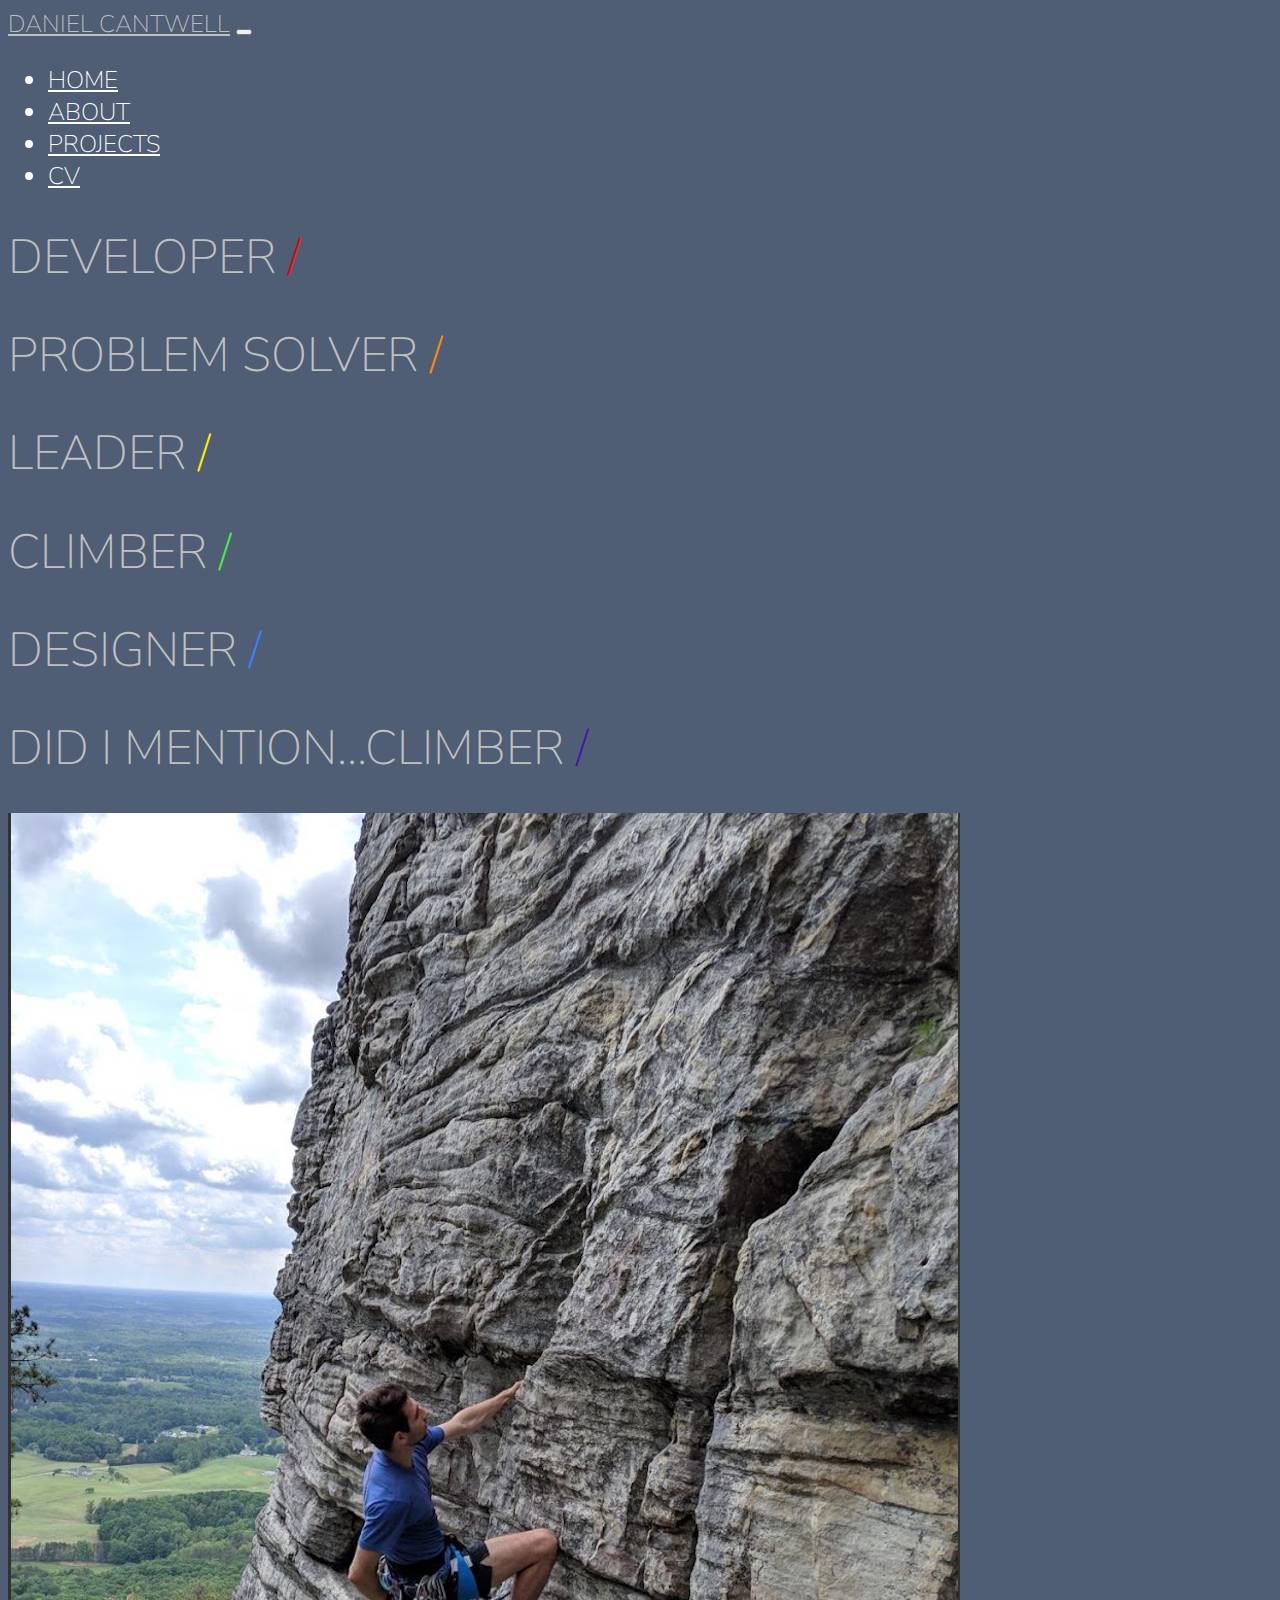
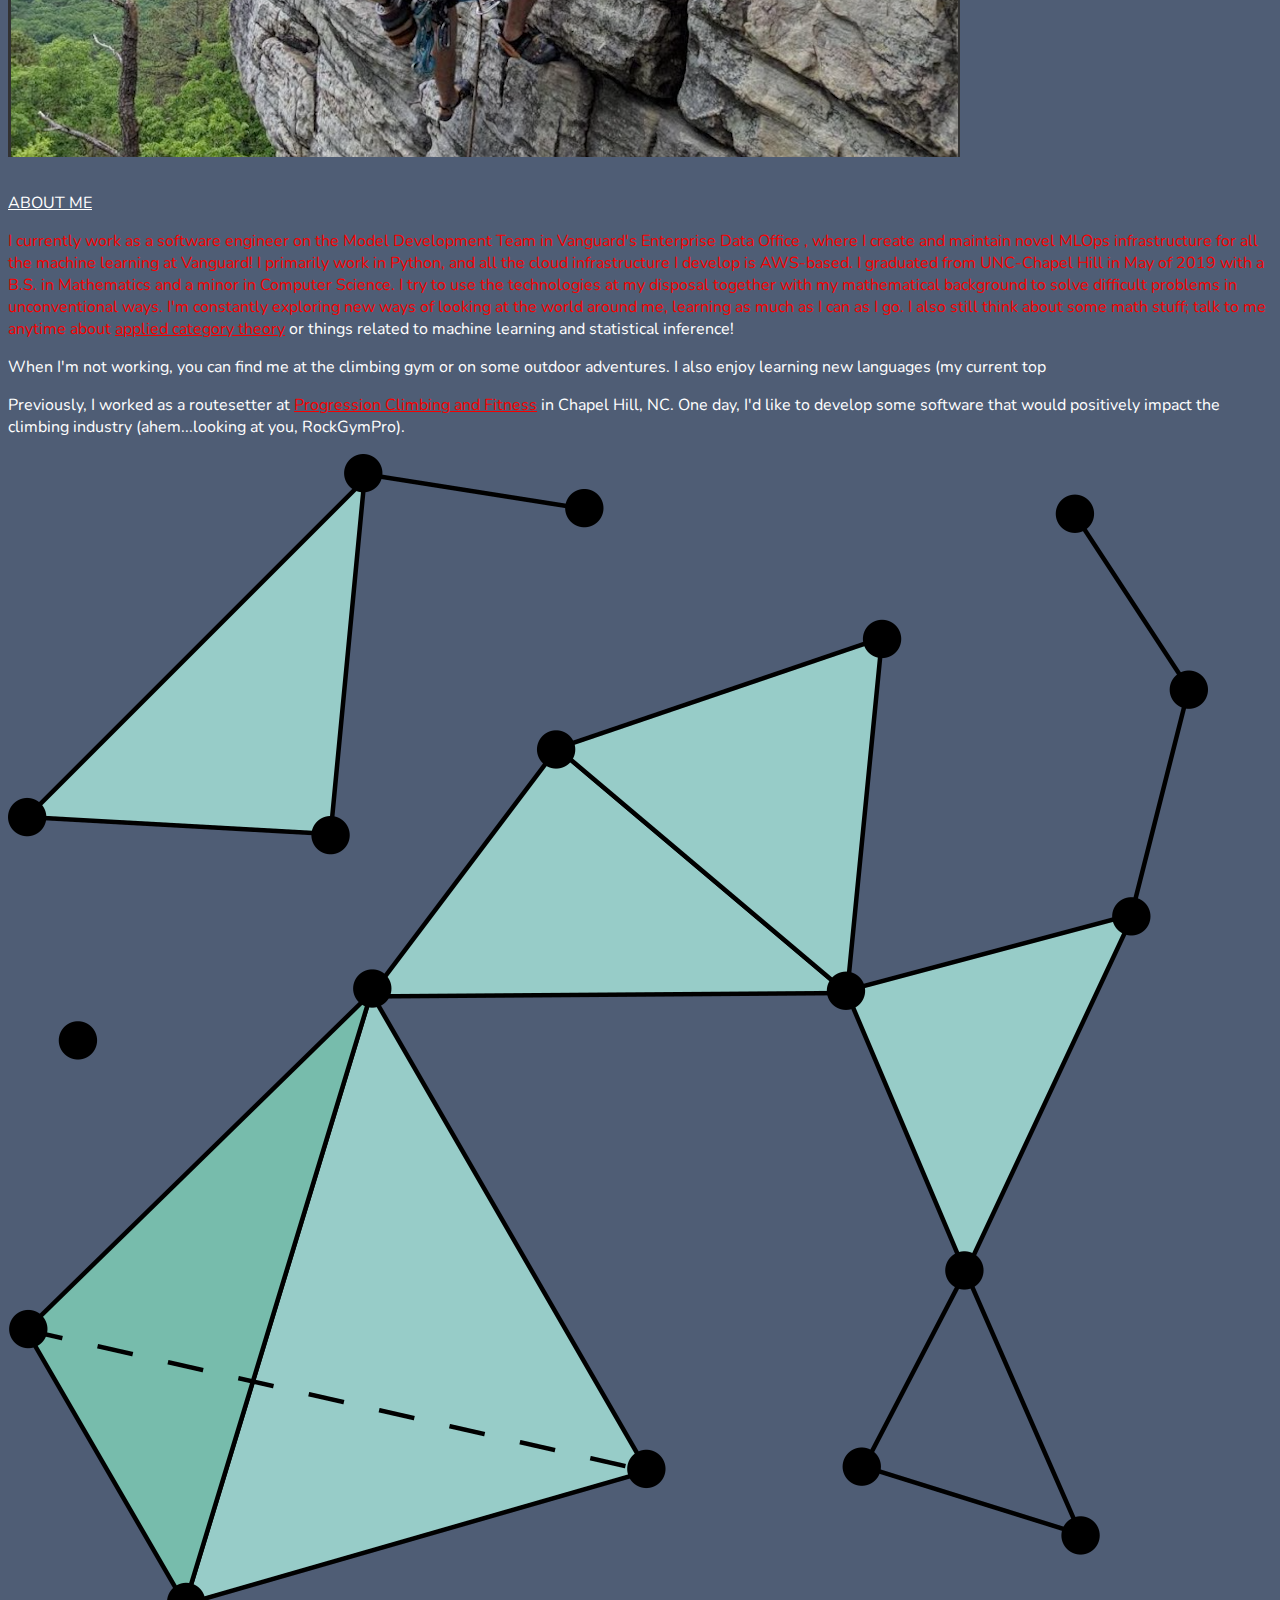
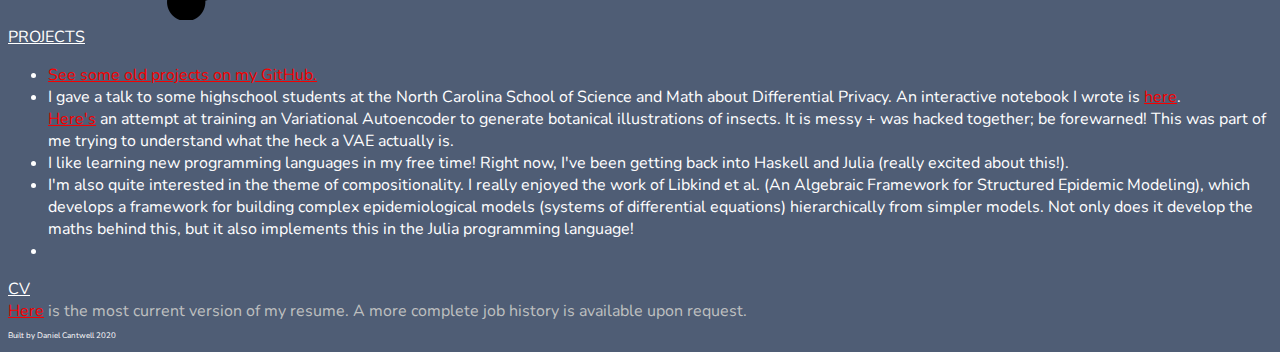
==== commit 0d4155f6: "update list of projects + interests + resume" ====
--- a/index.html
+++ b/index.html
@@ -1,235 +1,210 @@
 <!DOCTYPE html>
 <html>
+
 <head>
-	<title>personal site</title>
-
-	 <!-- Required meta tags -->
-    <meta charset="utf-8">
-    <meta name="viewport" content="width=device-width, initial-scale=1, shrink-to-fit=no">
-    
-    <!-- Google Font -->
-    <link href="https://fonts.googleapis.com/css?family=Nunito:200,300,400,700" rel="stylesheet">
-	
-	 <!-- Bootstrap CSS -->
-    <link rel="stylesheet" href="https://stackpath.bootstrapcdn.com/bootstrap/4.1.3/css/bootstrap.min.css" integrity="sha384-MCw98/SFnGE8fJT3GXwEOngsV7Zt27NXFoaoApmYm81iuXoPkFOJwJ8ERdknLPMO" crossorigin="anonymous">
-
-
-    <link rel="stylesheet" type="text/css" href="app.css">
+  <title>personal site</title>
+
+  <!-- Required meta tags -->
+  <meta charset="utf-8">
+  <meta name="viewport" content="width=device-width, initial-scale=1, shrink-to-fit=no">
+
+  <!-- Google Font -->
+  <link href="https://fonts.googleapis.com/css?family=Nunito:200,300,400,700" rel="stylesheet">
+
+  <!-- Bootstrap CSS -->
+  <link rel="stylesheet" href="https://stackpath.bootstrapcdn.com/bootstrap/4.1.3/css/bootstrap.min.css"
+    integrity="sha384-MCw98/SFnGE8fJT3GXwEOngsV7Zt27NXFoaoApmYm81iuXoPkFOJwJ8ERdknLPMO" crossorigin="anonymous">
+
+
+  <link rel="stylesheet" type="text/css" href="app.css">
 
 
 
 </head>
+
 <body>
 
-	 <nav id="mainnav" class="navbar navbar-dark navbar-expand-lg py-0 sticky-top "> 
-     	<a href="#" class="navbar-brand" >DANIEL CANTWELL</a>
-      	<button class="navbar-toggler" data-toggle="collapse" data-target="#navLinks" aria-label="Toggle navigation">
-        	<span class="navbar-toggler-icon"></span>
-      	</button>
-
-      	<div class="collapse navbar-collapse" id="navLinks">
-        	<ul class="navbar nav text-right">
-          		<li class="nav-item">
-            		<a href="#" class="nav-link " id = "home">HOME</a><a name="home"/>
-          		</li>
-          		<li>  
-            		<a href="#" id="about" class="nav-link ">ABOUT</a> 
-          		</li>
-          		<li>  
-            		<a href="#" id = "projects" class="nav-link ">PROJECTS</a>
-          		</li>
-              <li>  
-                <a href="#" id = "cv" class="nav-link ">CV</a>
+  <nav id="mainnav" class="navbar navbar-dark navbar-expand-lg py-0 sticky-top ">
+    <a href="#" class="navbar-brand">DANIEL CANTWELL</a>
+    <button class="navbar-toggler" data-toggle="collapse" data-target="#navLinks" aria-label="Toggle navigation">
+      <span class="navbar-toggler-icon"></span>
+    </button>
+
+    <div class="collapse navbar-collapse" id="navLinks">
+      <ul class="navbar nav text-right">
+        <li class="nav-item">
+          <a href="#" class="nav-link " id="home">HOME</a><a name="home" />
+        </li>
+        <li>
+          <a href="#" id="about" class="nav-link ">ABOUT</a>
+        </li>
+        <li>
+          <a href="#" id="projects" class="nav-link ">PROJECTS</a>
+        </li>
+        <li>
+          <a href="#" id="cv" class="nav-link ">CV</a>
+        </li>
+
+      </ul>
+    </div>
+
+  </nav>
+  <!-- mt-lg-3 mt-5 -->
+  <div class="container-fluid m-4">
+    <section class="container-fluid px-0  mb-3  ">
+      <div class="row align-items-center">
+        <div class="col-md-6">
+          <div class="text-center text-white d-md-block text-dark">
+            <h1>DEVELOPER <span id="slash1">/</span> </h1>
+            <h1>PROBLEM SOLVER <span id="slash2">/</span> </h1>
+            <h1>LEADER <span id="slash3">/</span> </h1>
+            <h1>CLIMBER <span id="slash4">/</span></h1>
+            <h1>DESIGNER <span id="slash5">/</span> </h1>
+            <h1>DID I MENTION...CLIMBER <span id="slash6">/</span></h1>
+
+          </div>
+
+        </div>
+        <div class="col-md-4 d-none d-md-block testText mx-auto">
+          <img src="climbin2.png" class="img-fluid rounded-circle">
+        </div>
+      </div>
+    </section>
+
+
+    <section class="container-fluid px-0">
+      <div class="row align-items-center">
+        <div class="col-lg-6 col-md-12">
+          <div class="text-center text-white d-lg-block">
+            <div class="display-2 mb-2"> <a name="about" /><u class="title">ABOUT ME</u></div>
+            <div>
+              <p class="bio pl-2 text-left">I currently work as a software engineer on the Model Development Team in
+                Vanguard's Enterprise Data Office , where I create and maintain novel MLOps infrastructure for all the
+                machine learning at Vanguard! I primarily work in Python, and all the cloud infrastructure I develop is
+                AWS-based.
+                I graduated from UNC-Chapel Hill in May of 2019 with a B.S. in Mathematics
+                and a minor in Computer Science. I try to use the technologies at my disposal together with my
+                mathematical background to solve difficult problems in unconventional ways. I'm constantly exploring new
+                ways of looking at the world around me, learning as much as I can as I go. I also still think about some
+                math stuff; talk to me anytime about <a
+                  href="https://forum.azimuthproject.org/discussion/1808/lecture-2-what-is-applied-category-theory/p1">applied
+                  category theory</a> or things related to machine learning and statistical inference!
+              </p>
+              <p class="bio pl-2 text-left">When I'm not working, you can find me at the climbing gym or on some outdoor
+                adventures. I also enjoy learning new languages (my current top
+              </p>
+              <p> Previously, I worked as a routesetter at <a href="http://climbprogression.com/">Progression
+                  Climbing and Fitness</a> in Chapel Hill, NC. One day, I'd like to develop some software that would
+                positively impact the climbing industry (ahem...looking at you, RockGymPro).</p>
+            </div>
+          </div>
+
+        </div>
+        <div class="col-lg-6 d-none d-lg-block col-md-12 text-center mt-3">
+          <img src="simp.png" class="img-fluid rounded w-75">
+        </div>
+      </div>
+    </section>
+
+    <section class="container-fluid px-0 mt-3 mb-3">
+      <div class="row align-items-center">
+        <div class="text-center text-white d-lg-block">
+          <div class="display-2 mb-2"> <a name="projects" /><u class="title">PROJECTS</u></div>
+          <div class="col-lg-4 col-md-6 d-flex justify-content-center align-items-center">
+            <ul>
+              <li><a href="https://github.com/cantwellnc">See some old projects on my GitHub.</a></li>
+              <li>I gave a talk to some highschool students at the North Carolina School of Science and Math about Differential Privacy. 
+                An interactive notebook I wrote is <a href="https://colab.research.google.com/drive/1B8j-cKnmkZhfBPJFW3nAFGD-woEQXvF8#scrollTo=9M82rjsMdtH3">here</a>. 
+              </li><a href="https://colab.research.google.com/drive/1IfUtpZEueyV6MAIv6-u4DKm5yBIOYXpK?usp=sharing">Here's</a> an attempt at training an Variational Autoencoder to generate botanical illustrations of insects. 
+              It is messy + was hacked together; be forewarned! This was part of me trying to understand what the heck a VAE actually is.
+              <li>I like learning new programming languages in my free time! Right now, I've been getting back into Haskell and Julia (really excited about this!).</li>
+              <li>I'm also quite interested in the theme of compositionality. I really enjoyed the work of Libkind et al. (An Algebraic Framework for Structured Epidemic Modeling), 
+              which develops a framework for building complex epidemiological models (systems of differential equations) hierarchically from simpler models. Not only does it 
+              develop the maths behind this, but it also implements this in the Julia programming language!
               </li>
-          
-        	</ul>
-      </div>
-
-    </nav>
-<!-- mt-lg-3 mt-5 -->
-<div class="container-fluid m-4">
-  <section class="container-fluid px-0  mb-3  ">
+              <li></li> 
+            </ul>
+          </div>
+        </div>
+      </div>
+  </div>
+  </div>
+
+  </section>
+
+
+
+
+  <section class="container-fluid px-0 mt-3 mb-3">
     <div class="row align-items-center">
-      <div class="col-md-6">
-        <div class="text-center text-white d-md-block text-dark">
-          <h1>DEVELOPER <span id="slash1">/</span> </h1>
-          <h1>PROBLEM SOLVER <span id="slash2">/</span> </h1>
-          <h1>LEADER <span id="slash3">/</span> </h1>
-          <h1>CLIMBER <span id="slash4">/</span></h1>
-          <h1>DESIGNER <span id="slash5">/</span> </h1>
-          <h1>DID I MENTION...CLIMBER <span id="slash6">/</span></h1>
-      
-        </div>
-        
-      </div>
-      <div class="col-md-4 d-none d-md-block testText mx-auto">
-        <img src="climbin2.png" class="img-fluid rounded-circle">
-      </div>
+      <div class="col-lg-12">
+        <div class="text-center d-lg-block cv">
+          <div class="display-2 mb-2"> <a name="cv" /><u class="title">CV</u></div>
+          <span> <a href="Resume_1_1_23.pdf">Here</a> is the most current version of my resume. A more complete job
+            history is available upon request. </span>
+          <b></b>
+        </div>
+      </div>
+    </div>
     </div>
   </section>
 
-
-<section class="container-fluid px-0">
-    <div class="row align-items-center">
-      <div class="col-lg-6 col-md-12">
-        <div class="text-center text-white d-lg-block">
-          <div class= "display-2 mb-2"> <a name="about"/><u class= "title">ABOUT ME</u></div>
-          <div> 
-            <p class = "bio pl-2 text-left">I currently work as a software engineer in the Risk and Control Lab at The Vanguard Group. I graduated from UNC-Chapel Hill in May of 2019 with a B.S. in Mathematics and a minor in Computer Science. I try to use the technologies at my disposal together with my mathematical background to solve difficult problems in unconventional ways. I'm constantly exploring new ways of looking at the world around me, learning as much as I can as I go. I also still think about some math stuff; talk to me anytime about <a href = "https://forum.azimuthproject.org/discussion/1808/lecture-2-what-is-applied-category-theory/p1">applied category theory</a> or things related to machine learning and statistical inference!</p>
-            <p class = "bio pl-2 text-left">When I'm not working, you can find me at the climbing gym or on some outdoor adventures. Previously, I worked as a routesetter at <a href = "http://climbprogression.com/">Progression Climbing and Fitness</a> in Chapel Hill, NC. One day, I'd like to develop some software that would positively impact the climbing industry (ahem...looking at you, RockGymPro).</p>
-          </div>
-        </div>
-        
-      </div>
-      <div class="col-lg-6 d-none d-lg-block col-md-12 text-center mt-3">
-        <img src="simp.png" class="img-fluid rounded w-75">
-      </div>
-    </div>
+  <section class="container-fluid px-0 mt-3 mb-3" id="footer">
+    <!-- <div class= "row float-right" id="footer"> -->
+    Built by Daniel Cantwell 2020
+    <!-- </div> -->
   </section>
-
-<section class="container-fluid px-0 mt-3 mb-3">
-    <div class="row align-items-center">
-      <div class="text-center text-white d-lg-block">
-      <div class= "display-2 mb-2"> <a name="projects"/><u class = "title">PROJECTS</u></div>
-        <div class="col-lg-12">
-            <div class = "row mt-3 d-flex mx-5 d-flex justify-content-center">
-
-              <div class = "col-lg-4 col-md-6">
-                <div class="card" style = "height: 100%;">
-                  <img class="card-img-top" src="yelpcamp.png" alt="Card image cap" >
-                    <div class="card-body text-dark">
-                      <h5 class="card-title"><strong><a class = "text-dark" href="https://fast-scrubland-23470.herokuapp.com/">YelpCamp</a></strong></h5>
-                      <p>Yelp for Campsites! This project taught me how to do user authentication as well as deploy an intricate full-stack application to Heroku.</p> 
-                    </div>
-                </div> 
-              </div>
-
-              <div class = "col-lg-4 col-md-6">
-                <div class="card" style = "height: 100%;">
-                  <img class="card-img-top" src="patatap img.png" alt="Card image cap" >
-                    <div class="card-body text-dark">
-                      <h5 class="card-title"><strong><a class = "text-dark" href="https://github.com/cantwellnc/patatapClone">Patatap Clone</a></strong></h5>
-                      <p>Uses Paper.js and Howl.js to create an interactive audiovisual toy. Best for children under the age of 8, or very bored adults over the age of 30. </p> 
-                    </div>
-                </div> 
-              </div>
-
-              <div class = "col-lg-4 col-md-6 mt-2 mb-2 mt-lg-0">
-                <div class="card" style = "height: 100%;">
-                  <img class="card-img-top" src="blog.png" alt="Card image cap">
-                    <div class="card-body text-dark border-dark ">
-                      <h5 class="card-title"><strong><a class = "text-dark" href="https://github.com/cantwellnc/blogAppRedux">RESTing Blog</a></strong></h5>
-                      <p>Basic illustration of RESTful routing in a lorem ipsum blog. </p> 
-                    </div>
-                </div> 
-              </div>
-
-              <!-- TO DO: Make another proj, add it here in place of this card. Add Resume + links to linkedIn and github. -->
-              <div class = "col-lg-4 col-md-6 mt-2">
-                <div class="card" style = "height: 100%;">
-                  <!-- style="width: 18rem;" -->
-                  <img class="card-img-top" src="colorGame.png" alt="Card image cap">
-                    <div class="card-body text-dark">
-                      <h5 class="card-title"><strong><a class = "text-dark" href="https://cantwellnc.github.io/colorGame/">RGB Color Game</a></strong></h5>
-                      <p>Simple game to help front-end developers learn rgb representations of various colors. </p> 
-                    </div>
-                </div> 
-              </div>
-
-              <div class = "col-lg-4 col-md-6 mt-2">
-                <div class="card" style = "height: 100%;">
-                  <!-- style="width: 18rem;" -->
-                  <img class="card-img-top" src="interval.png" alt="Card image cap">
-                    <div class="card-body text-dark">
-                      <h5 class="card-title"><strong><a class = "text-dark" href="https://cantwellnc.github.io/intervalTimer">Interval Timer</a></strong></h5>
-                      <p> Interval timer with active/rest periods and an option for the number of rounds. This was a great opportunity to learn about promises and async/await in JS.</p> 
-                    </div>
-                </div> 
-              </div>
-              <div class = "col-lg-4 col-md-6 d-flex justify-content-center align-items-center">
-                <a href="https://github.com/cantwellnc">See more on my Github Profile!</a>
-              </div>
-            </div>
-          </div>
-        </div> 
-      </div>
-    </div>
-    
-</section>
-
-
-
-
-<section class="container-fluid px-0 mt-3 mb-3">
-    <div class="row align-items-center">
-      <div class="col-lg-12">
-          <div class="text-center d-lg-block cv">
-            <div class= "display-2 mb-2"> <a name="cv"/><u class = "title">CV</u></div>
-            <span> <a href = "currResume3.pdf">Here</a> is the most current version of my resume. A more complete job history is available upon request. </span>
-            <b></b>
-          </div>
-        </div> 
-      </div>
-    </div>
-</section>
-
-<section class="container-fluid px-0 mt-3 mb-3" id="footer"> 
-<!-- <div class= "row float-right" id="footer"> -->
-  Built by Daniel Cantwell 2020
-<!-- </div> -->
-</section>
-</div>
+  </div>
 
 
 </body>
 
 <!-- Optional JavaScript -->
-    <!-- jQuery first, then Popper.js, then Bootstrap JS -->
-    <!-- <script src="https://code.jquery.com/jquery-3.3.1.slim.min.js" integrity="sha384-q8i/X+965DzO0rT7abK41JStQIAqVgRVzpbzo5smXKp4YfRvH+8abtTE1Pi6jizo" crossorigin="anonymous"></script> -->
-    <script
-  src="https://code.jquery.com/jquery-3.5.1.min.js"
-  integrity="sha256-9/aliU8dGd2tb6OSsuzixeV4y/faTqgFtohetphbbj0="
-  crossorigin="anonymous"></script>
-    <script src="https://cdnjs.cloudflare.com/ajax/libs/popper.js/1.14.3/umd/popper.min.js" integrity="sha384-ZMP7rVo3mIykV+2+9J3UJ46jBk0WLaUAdn689aCwoqbBJiSnjAK/l8WvCWPIPm49" crossorigin="anonymous"></script>
-    <script src="https://stackpath.bootstrapcdn.com/bootstrap/4.1.3/js/bootstrap.min.js" integrity="sha384-ChfqqxuZUCnJSK3+MXmPNIyE6ZbWh2IMqE241rYiqJxyMiZ6OW/JmZQ5stwEULTy" crossorigin="anonymous"></script>
-    
-    <script>
-      function scrollToAnchor(aid){
-        var aTag = $("a[name='"+ aid +"']");
-        console.log(aTag);
-        $('html,body').animate({scrollTop: aTag.offset().top-60},'slow');
-      }
-
-      function topFunction() {
-        $(document.documentElement).animate({scrollTop: 0}, 'slow')
-      }
-
-      $("#about").click(function() {
-        scrollToAnchor('about');
-      });
-
-       $("#projects").click(function() {
-        scrollToAnchor('projects');
-      });
-
-      $("#home").click(function() {
-        topFunction();
-      });
-
-      $("#cv").click(function() {
-        scrollToAnchor('cv');
-      });
-
-
-
-
-      $(function () {
-        $(document).scroll(function(){
-          var $nav = $("#mainnav"); 
-          $nav.toggleClass("scrolled", $(this).scrollTop() > $nav.height()); 
-        });
-      });
-    </script>
-
-</html>
-
+<!-- jQuery first, then Popper.js, then Bootstrap JS -->
+<!-- <script src="https://code.jquery.com/jquery-3.3.1.slim.min.js" integrity="sha384-q8i/X+965DzO0rT7abK41JStQIAqVgRVzpbzo5smXKp4YfRvH+8abtTE1Pi6jizo" crossorigin="anonymous"></script> -->
+<script src="https://code.jquery.com/jquery-3.5.1.min.js"
+  integrity="sha256-9/aliU8dGd2tb6OSsuzixeV4y/faTqgFtohetphbbj0=" crossorigin="anonymous"></script>
+<script src="https://cdnjs.cloudflare.com/ajax/libs/popper.js/1.14.3/umd/popper.min.js"
+  integrity="sha384-ZMP7rVo3mIykV+2+9J3UJ46jBk0WLaUAdn689aCwoqbBJiSnjAK/l8WvCWPIPm49" crossorigin="anonymous"></script>
+<script src="https://stackpath.bootstrapcdn.com/bootstrap/4.1.3/js/bootstrap.min.js"
+  integrity="sha384-ChfqqxuZUCnJSK3+MXmPNIyE6ZbWh2IMqE241rYiqJxyMiZ6OW/JmZQ5stwEULTy" crossorigin="anonymous"></script>
+
+<script>
+  function scrollToAnchor(aid) {
+    var aTag = $("a[name='" + aid + "']");
+    console.log(aTag);
+    $('html,body').animate({ scrollTop: aTag.offset().top - 60 }, 'slow');
+  }
+
+  function topFunction() {
+    $(document.documentElement).animate({ scrollTop: 0 }, 'slow')
+  }
+
+  $("#about").click(function () {
+    scrollToAnchor('about');
+  });
+
+  $("#projects").click(function () {
+    scrollToAnchor('projects');
+  });
+
+  $("#home").click(function () {
+    topFunction();
+  });
+
+  $("#cv").click(function () {
+    scrollToAnchor('cv');
+  });
+
+
+
+
+  $(function () {
+    $(document).scroll(function () {
+      var $nav = $("#mainnav");
+      $nav.toggleClass("scrolled", $(this).scrollTop() > $nav.height());
+    });
+  });
+</script>
+
+</html>--- a/app.css
+++ b/app.css
@@ -18,7 +18,7 @@
 }
 
 #mainnav .nav-link {
-    color:#ef8354ff; 
+    color:white; 
 }
 
 #mainnav .nav-link:hover {
@@ -94,7 +94,7 @@
 
 .bio{
     
-    color:black;
+    color:white;
 }
 
 img{
@@ -106,7 +106,7 @@
 }
 
 .title{
-    color: #ef8354ff;
+    color: #ffffffff;
 
 }
 
@@ -115,5 +115,9 @@
     display: inline;
 }
 
+a {
+    color: #F60000
+}
 
 
+
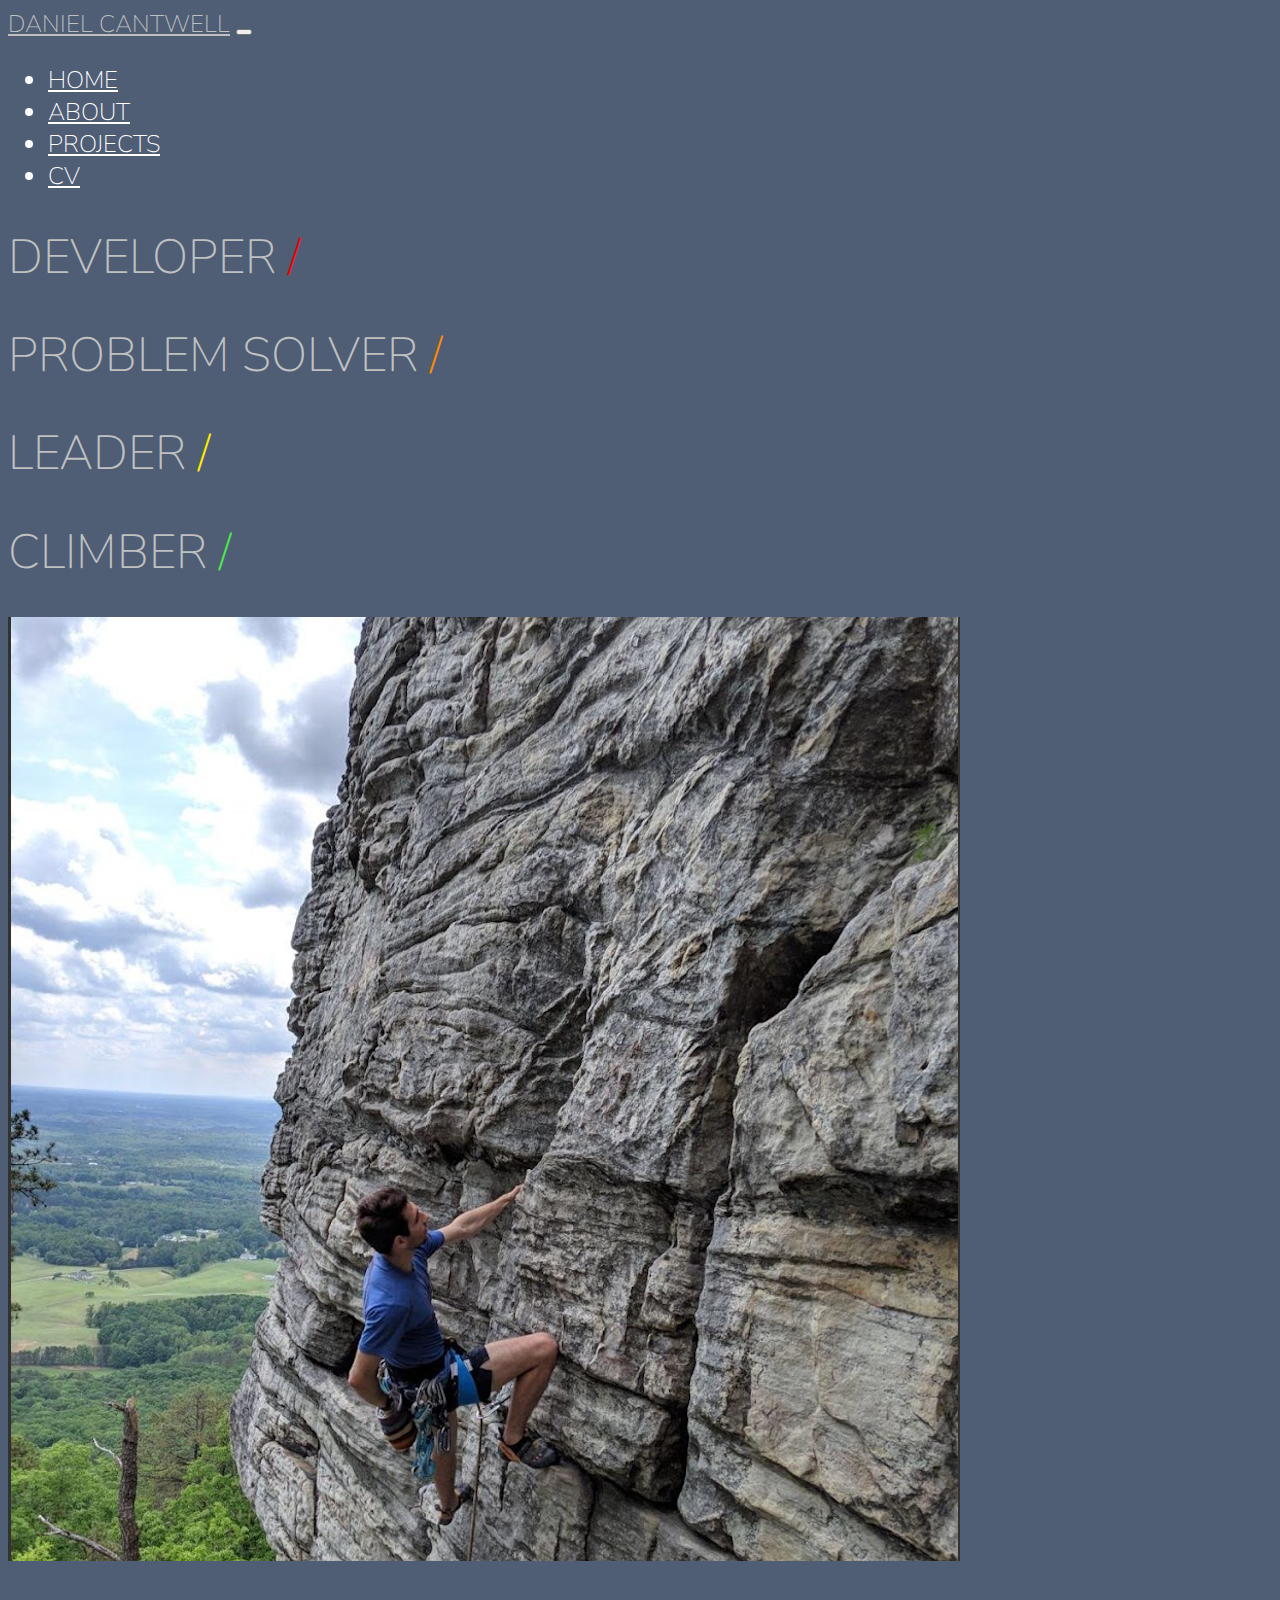
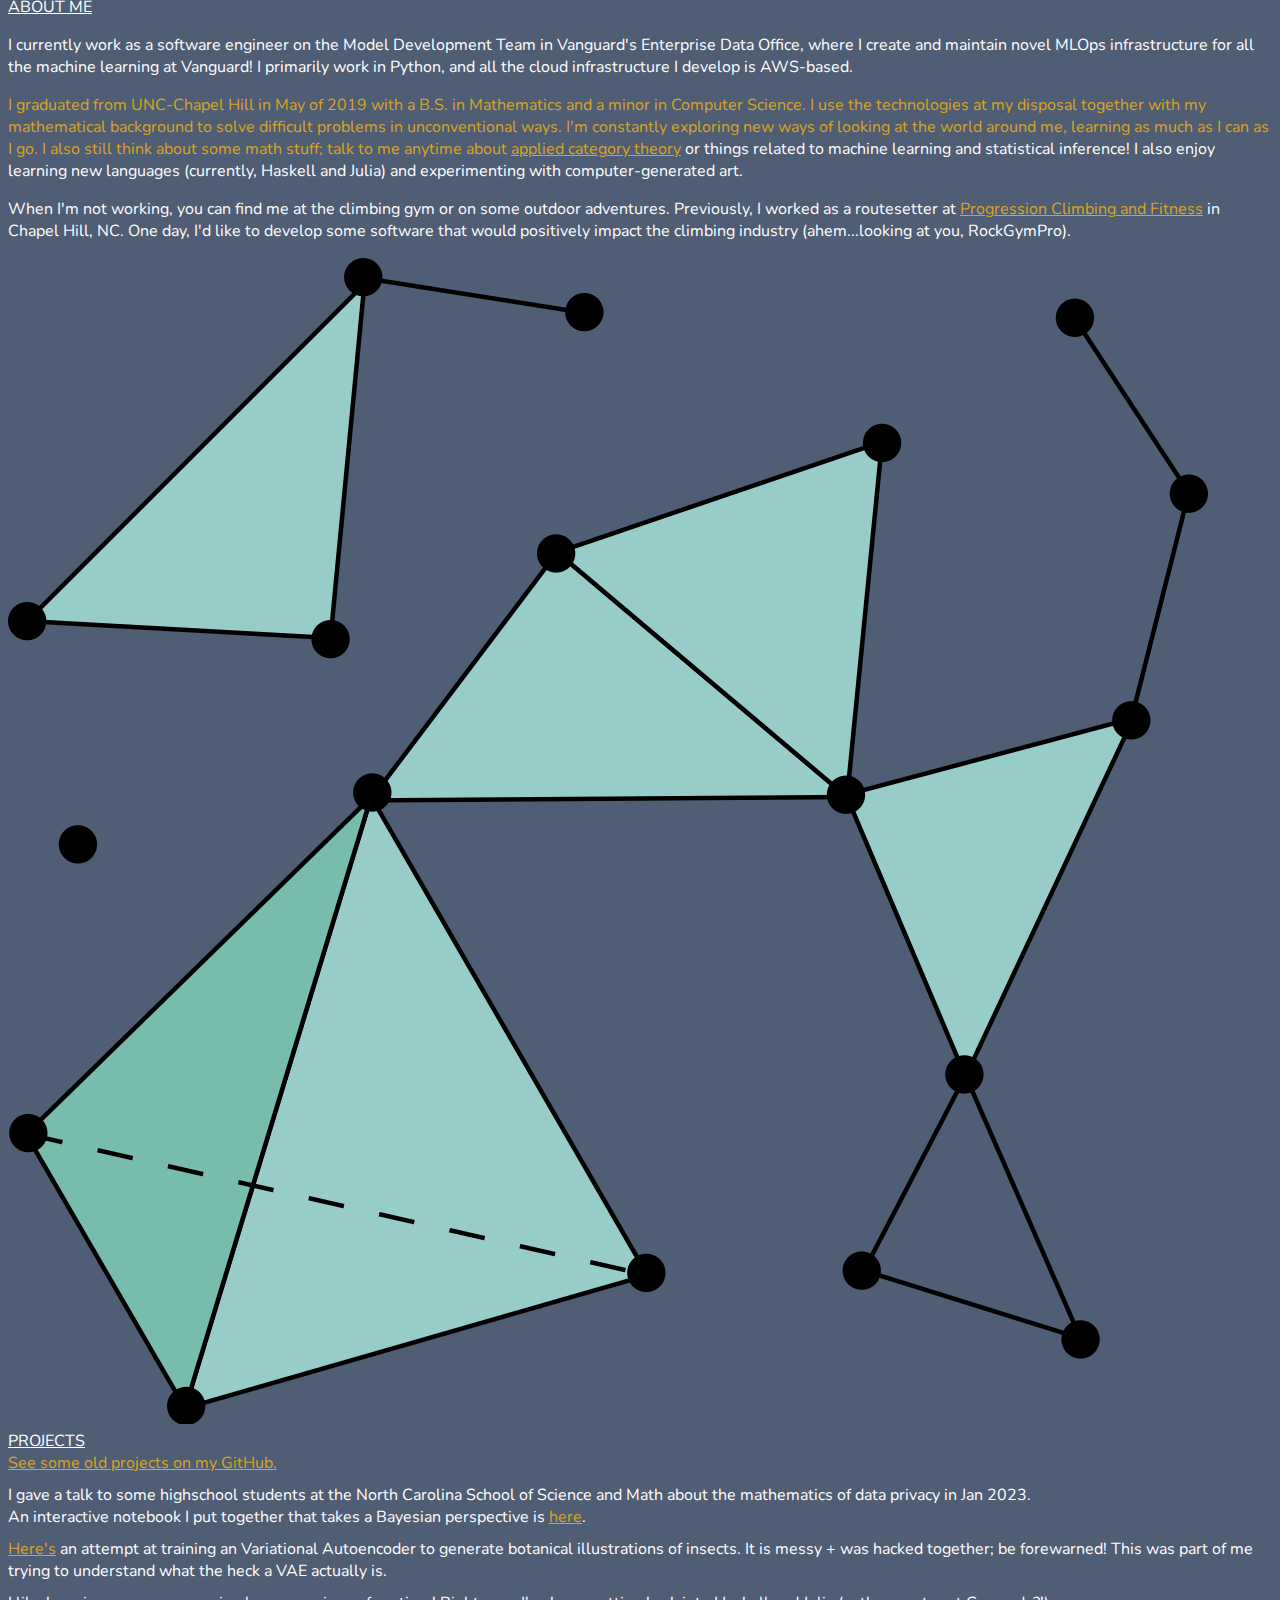
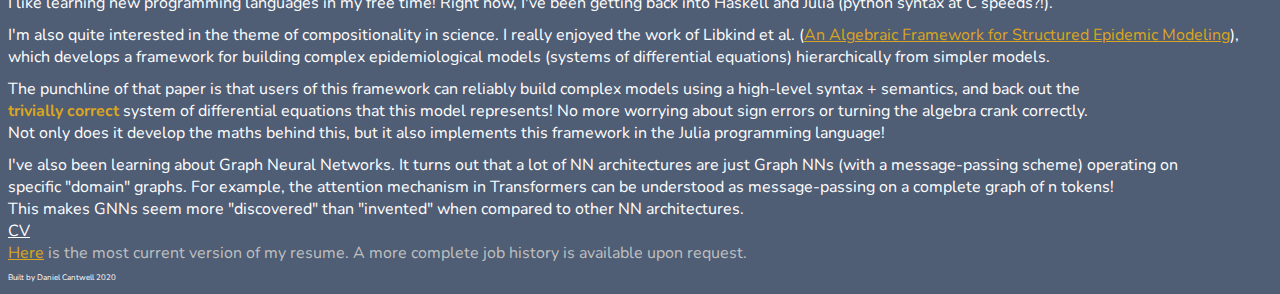
==== commit f77fc917: "updated bio + projects" ====
--- a/index.html
+++ b/index.html
@@ -59,8 +59,6 @@
             <h1>PROBLEM SOLVER <span id="slash2">/</span> </h1>
             <h1>LEADER <span id="slash3">/</span> </h1>
             <h1>CLIMBER <span id="slash4">/</span></h1>
-            <h1>DESIGNER <span id="slash5">/</span> </h1>
-            <h1>DID I MENTION...CLIMBER <span id="slash6">/</span></h1>
 
           </div>
 
@@ -79,21 +77,22 @@
             <div class="display-2 mb-2"> <a name="about" /><u class="title">ABOUT ME</u></div>
             <div>
               <p class="bio pl-2 text-left">I currently work as a software engineer on the Model Development Team in
-                Vanguard's Enterprise Data Office , where I create and maintain novel MLOps infrastructure for all the
+                Vanguard's Enterprise Data Office, where I create and maintain novel MLOps infrastructure for all the
                 machine learning at Vanguard! I primarily work in Python, and all the cloud infrastructure I develop is
-                AWS-based.
+                AWS-based. 
+              </p>
+              <p class="bio pl-2 text-left">
                 I graduated from UNC-Chapel Hill in May of 2019 with a B.S. in Mathematics
-                and a minor in Computer Science. I try to use the technologies at my disposal together with my
+                and a minor in Computer Science. I use the technologies at my disposal together with my
                 mathematical background to solve difficult problems in unconventional ways. I'm constantly exploring new
                 ways of looking at the world around me, learning as much as I can as I go. I also still think about some
                 math stuff; talk to me anytime about <a
                   href="https://forum.azimuthproject.org/discussion/1808/lecture-2-what-is-applied-category-theory/p1">applied
-                  category theory</a> or things related to machine learning and statistical inference!
+                  category theory</a> or things related to machine learning and statistical inference! I also enjoy learning new languages (currently, Haskell and Julia) 
+                  and experimenting with computer-generated art. 
               </p>
               <p class="bio pl-2 text-left">When I'm not working, you can find me at the climbing gym or on some outdoor
-                adventures. I also enjoy learning new languages (my current top
-              </p>
-              <p> Previously, I worked as a routesetter at <a href="http://climbprogression.com/">Progression
+                adventures. Previously, I worked as a routesetter at <a href="http://climbprogression.com/">Progression
                   Climbing and Fitness</a> in Chapel Hill, NC. One day, I'd like to develop some software that would
                 positively impact the climbing industry (ahem...looking at you, RockGymPro).</p>
             </div>
@@ -108,21 +107,58 @@
 
     <section class="container-fluid px-0 mt-3 mb-3">
       <div class="row align-items-center">
-        <div class="text-center text-white d-lg-block">
+        <div class=" text-white d-lg-block">
           <div class="display-2 mb-2"> <a name="projects" /><u class="title">PROJECTS</u></div>
-          <div class="col-lg-4 col-md-6 d-flex justify-content-center align-items-center">
-            <ul>
+          <div class="d-flex">
+            <ul class="no-bullets">
               <li><a href="https://github.com/cantwellnc">See some old projects on my GitHub.</a></li>
-              <li>I gave a talk to some highschool students at the North Carolina School of Science and Math about Differential Privacy. 
-                An interactive notebook I wrote is <a href="https://colab.research.google.com/drive/1B8j-cKnmkZhfBPJFW3nAFGD-woEQXvF8#scrollTo=9M82rjsMdtH3">here</a>. 
-              </li><a href="https://colab.research.google.com/drive/1IfUtpZEueyV6MAIv6-u4DKm5yBIOYXpK?usp=sharing">Here's</a> an attempt at training an Variational Autoencoder to generate botanical illustrations of insects. 
-              It is messy + was hacked together; be forewarned! This was part of me trying to understand what the heck a VAE actually is.
-              <li>I like learning new programming languages in my free time! Right now, I've been getting back into Haskell and Julia (really excited about this!).</li>
-              <li>I'm also quite interested in the theme of compositionality. I really enjoyed the work of Libkind et al. (An Algebraic Framework for Structured Epidemic Modeling), 
-              which develops a framework for building complex epidemiological models (systems of differential equations) hierarchically from simpler models. Not only does it 
-              develop the maths behind this, but it also implements this in the Julia programming language!
-              </li>
-              <li></li> 
+              <li style="padding-top: 10px;">I gave a talk to some highschool students at the North Carolina School of
+                Science and Math about
+                the mathematics of data privacy in Jan 2023. </li>
+              <li>
+                An interactive notebook I put together that takes a Bayesian perspective is <a
+                  href="https://colab.research.google.com/drive/1B8j-cKnmkZhfBPJFW3nAFGD-woEQXvF8#scrollTo=9M82rjsMdtH3">here</a>.
+              </li>
+              <li style="padding-top: 10px;"> <a
+                  href="https://colab.research.google.com/drive/1IfUtpZEueyV6MAIv6-u4DKm5yBIOYXpK?usp=sharing">Here's</a>
+                an attempt at training an Variational Autoencoder to generate botanical illustrations of insects.
+                It is messy + was hacked together; be forewarned! This was part of me trying to understand what the heck
+                a
+                VAE actually is.
+              </li>
+              <li style="padding-top: 10px;">I like learning new programming languages in my free time! Right now, I've
+                been getting back into
+                Haskell and Julia (python syntax at C speeds?!).</li>
+              <li style="padding-top: 10px;">
+                I'm also quite interested in the theme of compositionality in science. I really enjoyed the work of
+                Libkind et
+                al. (<a href="https://arxiv.org/abs/2203.16345">An Algebraic Framework for Structured Epidemic
+                  Modeling</a>), </li>
+              <li>
+                which develops a framework for building complex epidemiological models (systems of differential
+                equations) hierarchically from simpler models.
+              </li>
+              <li style="padding-top: 10px;">
+                The punchline of that paper is that users of this framework can reliably build complex models using
+                a high-level syntax + semantics, and back out the </li>
+              <li> <b style="color: goldenrod;">trivially correct</b> system of
+                differential equations that this model represents! No more worrying about sign errors or turning the 
+                algebra crank correctly.
+              </li>
+              <li> Not only does it
+                develop the maths behind this, but it also implements this framework in the Julia programming language!
+              </li>
+              <li style="padding-top: 10px;">
+                I've also been learning about Graph Neural Networks. It turns out that a lot of NN architectures
+                are
+                just Graph NNs (with a message-passing scheme) operating on
+              </li>
+              <li>specific "domain" graphs.
+                For example,
+                the attention mechanism in Transformers can be understood as message-passing on a complete graph of n
+                tokens!
+              </li>
+              <li> This makes GNNs seem more "discovered" than "invented" when compared to other NN architectures.</li>
             </ul>
           </div>
         </div>
--- a/app.css
+++ b/app.css
@@ -116,8 +116,13 @@
 }
 
 a {
-    color: #F60000
+    color: goldenrod
 }
 
+ul.no-bullets {
+    list-style-type: none; /* Remove bullets */
+    padding: 0; /* Remove padding */
+    margin: 0; /* Remove margins */
+  }
 
 
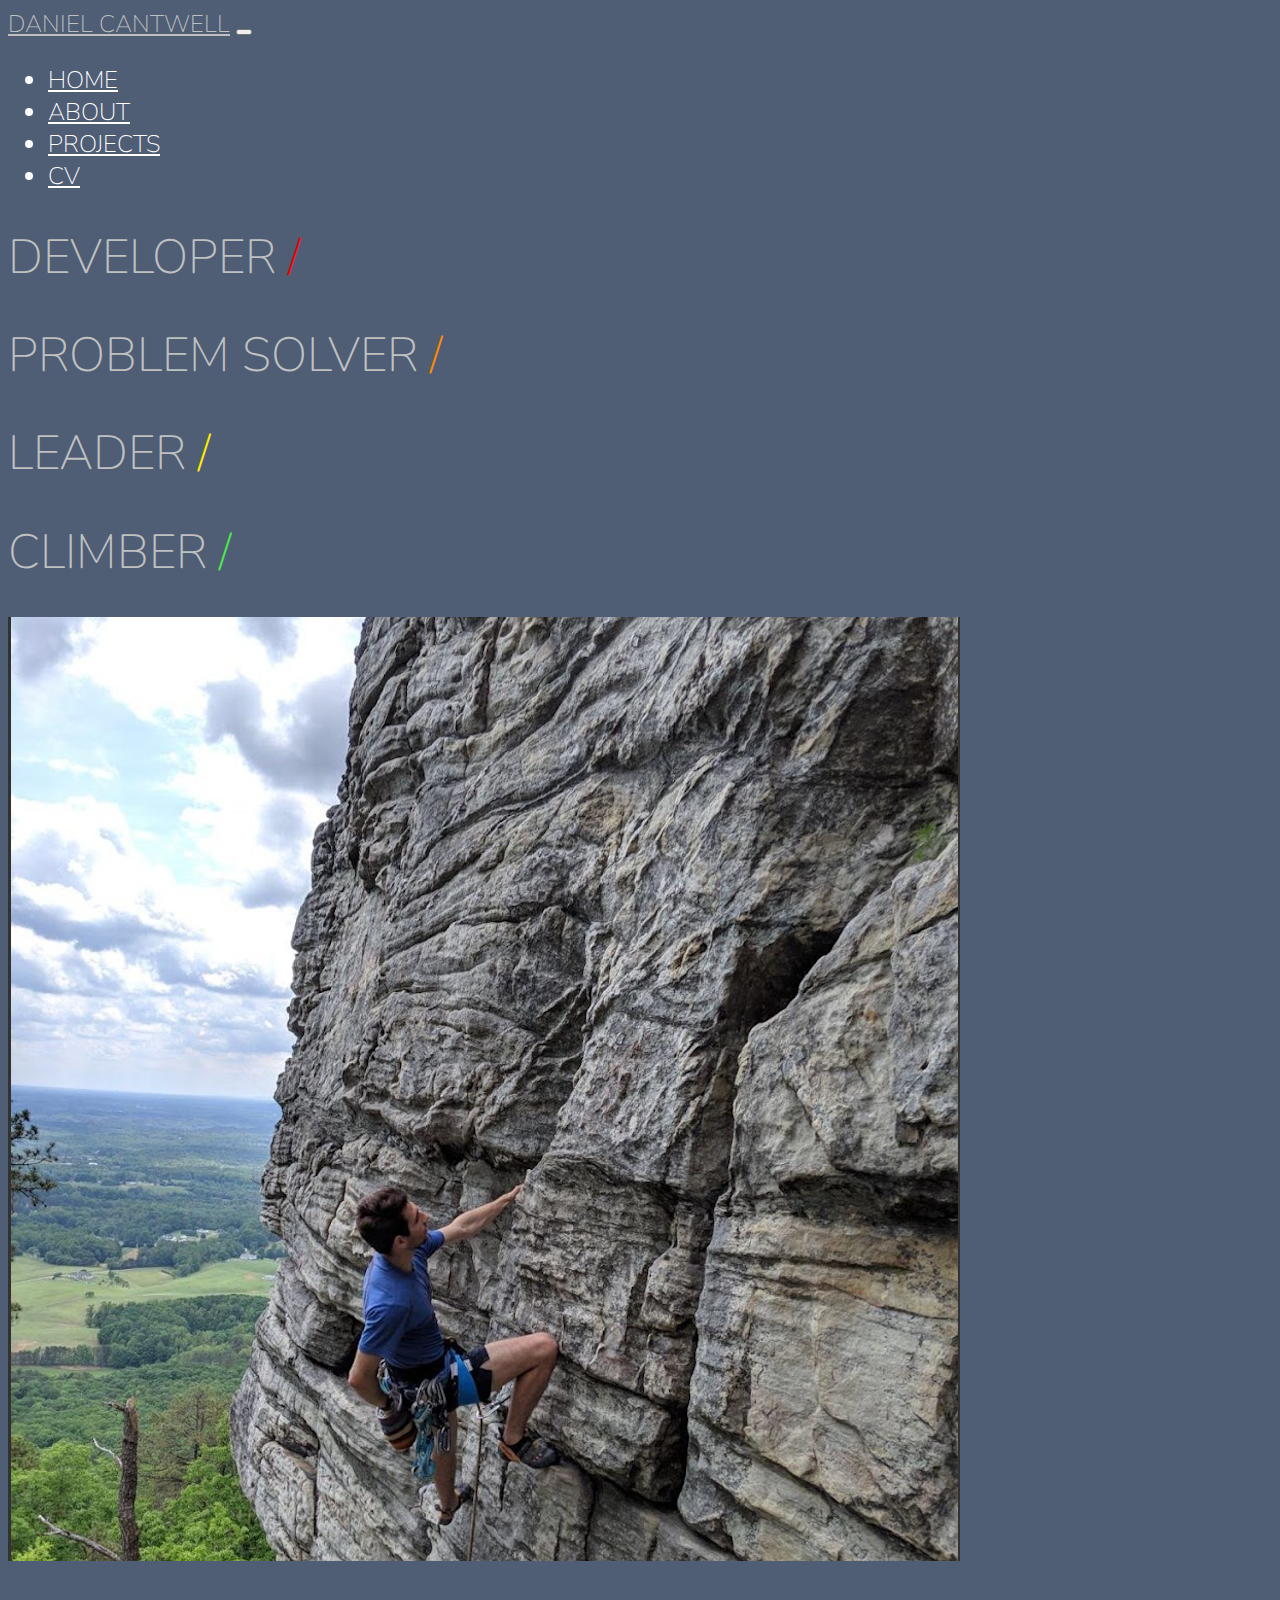
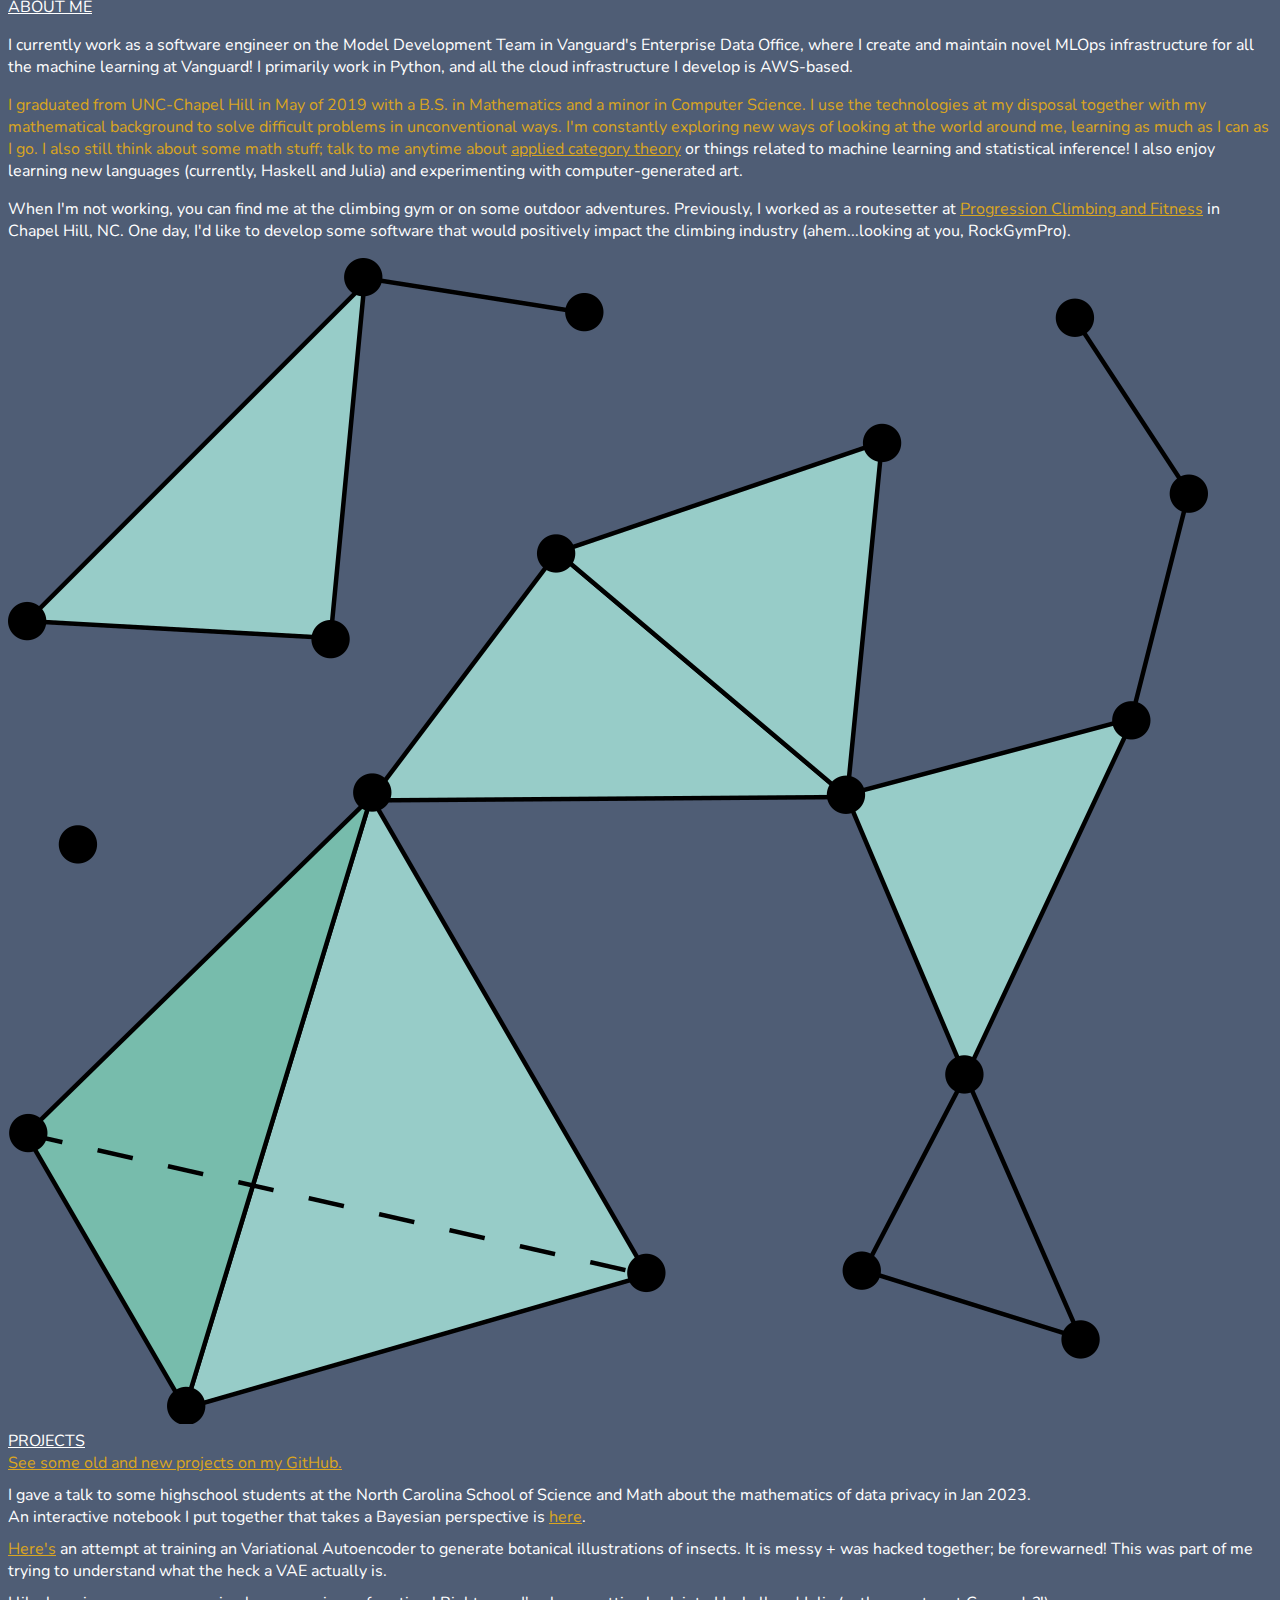
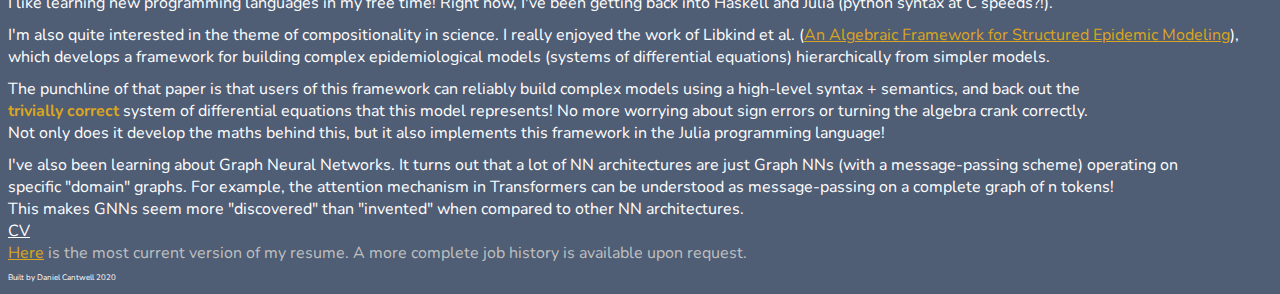
==== commit f182453e: "- change wording" ====
--- a/index.html
+++ b/index.html
@@ -111,7 +111,7 @@
           <div class="display-2 mb-2"> <a name="projects" /><u class="title">PROJECTS</u></div>
           <div class="d-flex">
             <ul class="no-bullets">
-              <li><a href="https://github.com/cantwellnc">See some old projects on my GitHub.</a></li>
+              <li><a href="https://github.com/cantwellnc">See some old and new projects on my GitHub.</a></li>
               <li style="padding-top: 10px;">I gave a talk to some highschool students at the North Carolina School of
                 Science and Math about
                 the mathematics of data privacy in Jan 2023. </li>
@@ -176,7 +176,7 @@
       <div class="col-lg-12">
         <div class="text-center d-lg-block cv">
           <div class="display-2 mb-2"> <a name="cv" /><u class="title">CV</u></div>
-          <span> <a href="Resume_1_1_23.pdf">Here</a> is the most current version of my resume. A more complete job
+          <span> <a href="Resume_10_21_23.pdf">Here</a> is the most current version of my resume. A more complete job
             history is available upon request. </span>
           <b></b>
         </div>
--- a/app.css
+++ b/app.css
@@ -1,8 +1,4 @@
-/* --space-cadet: #2d3142ff;
---silver: #bfc0c0ff;
---white: #ffffffff;
---mandarin: #ef8354ff;
---black-coral: #4f5d75ff; */
+
 
 
 body{
